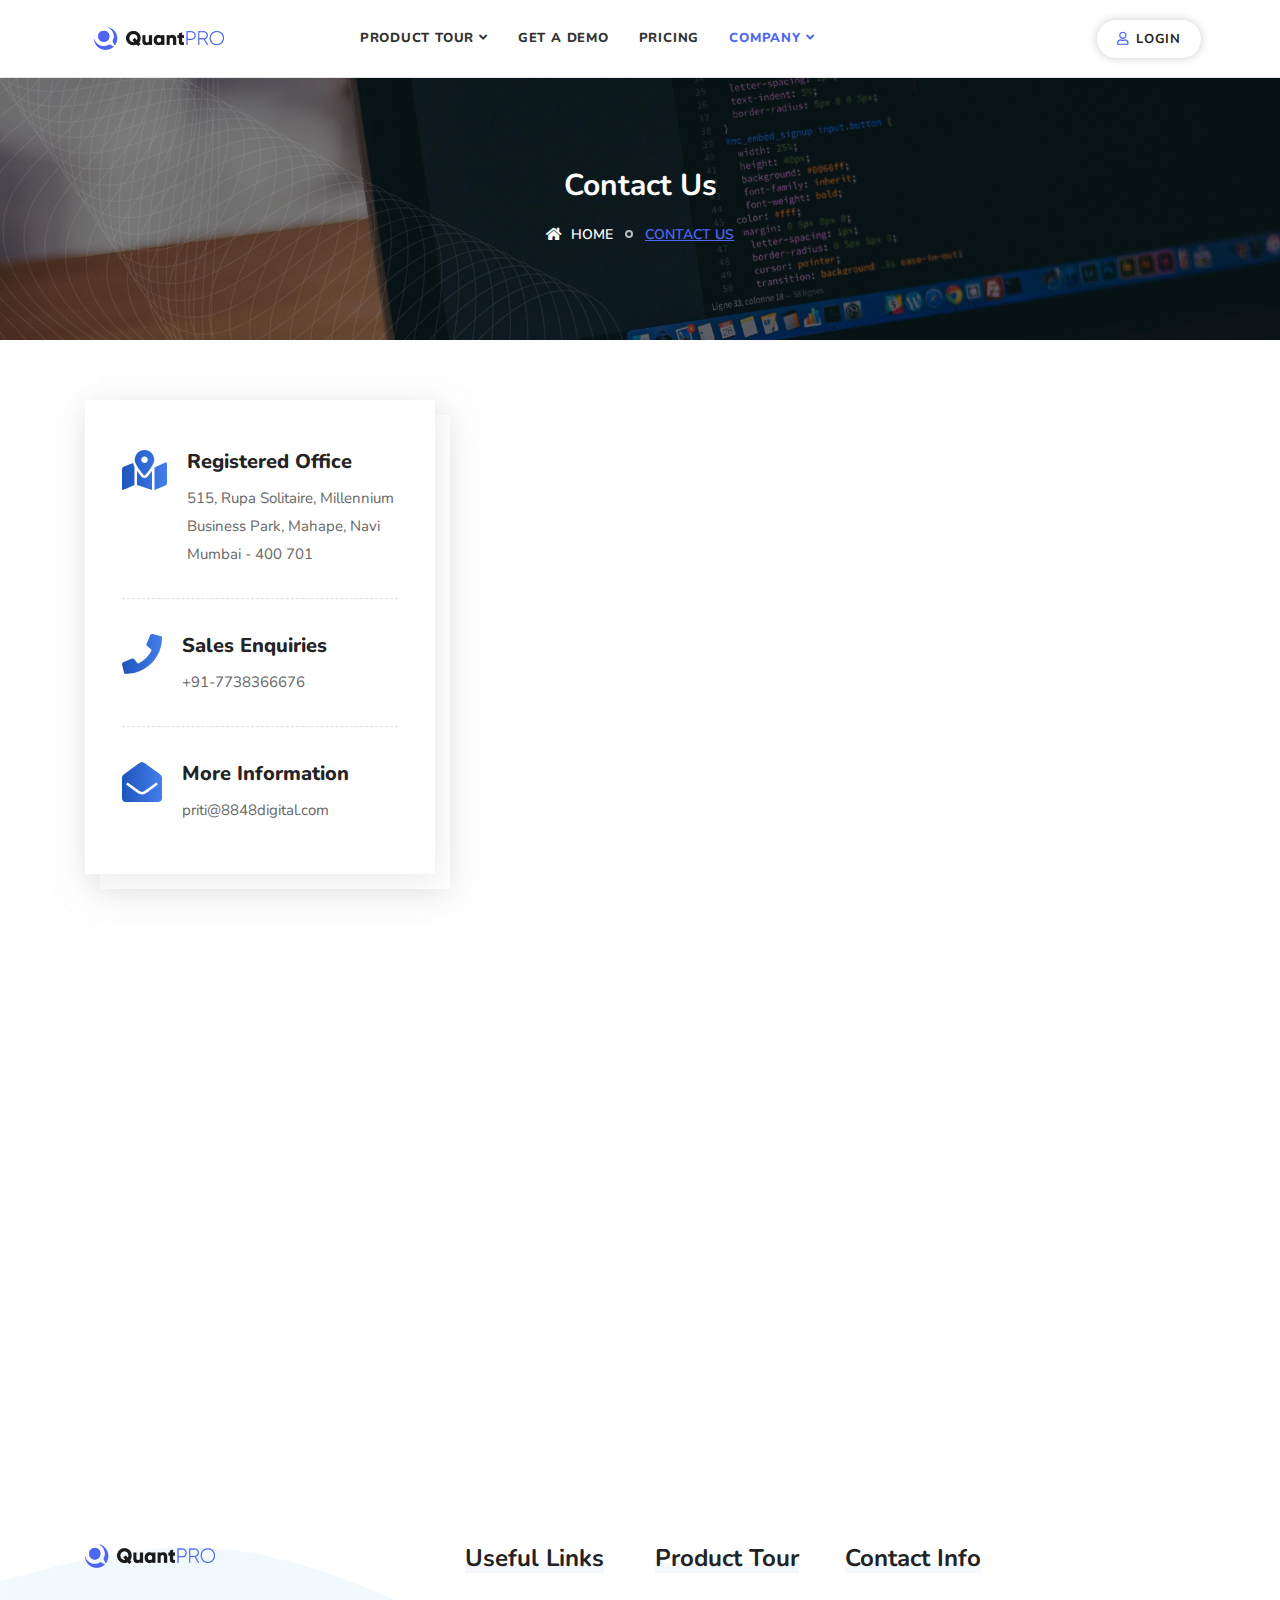
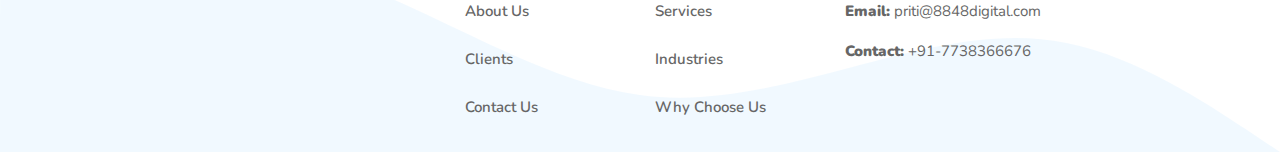
==== contact-us.html @ d54621dd "first commit" ====
<!DOCTYPE html>
<html lang="en">
<head>
    <meta charset="utf-8">
    <meta http-equiv="X-UA-Compatible" content="IE=edge">
    <meta name="viewport" content="width=device-width, initial-scale=1">
    <title>Quantpro</title>
    <link rel="shortcut icon" href="assets/img/favicon.png" type="image/x-icon">
    <link href="assets/css/bootstrap.min.css" rel="stylesheet" />
    <link href="assets/css/font-awesome.min.css" rel="stylesheet" />
    <link href="assets/css/owl.carousel.min.css" rel="stylesheet" />
    <link href="assets/css/bootsnav.css" rel="stylesheet" />
    <link href="assets/css/style.css" rel="stylesheet">
    <link href="assets/css/responsive.css" rel="stylesheet" />
</head>
<body>
    <!-- End Header -->
    <header id="home">
        <nav class="navbar navbar-default transparent navbar-fixed navbar-transparent white bootsnav">
            <div class="container-full">
                <div class="attr-nav button">
                    <ul>
                        <li><a href="login.html"><i class="fas fa-user"></i> login</a></li>
                    </ul>
                </div>
                <div class="navbar-header">
                    <button type="button" class="navbar-toggle" data-toggle="collapse" data-target="#navbar-menu">
                        <i class="fa fa-bars"></i>
                    </button>
                    <a class="navbar-brand" href="index.html">
                        <img src="assets/img/logo.png" class="logo" alt="Logo">
                    </a>
                </div>
                <div class="collapse navbar-collapse" id="navbar-menu">
                    <ul class="nav navbar-nav navbar-right" data-in="fadeInDown" data-out="fadeOutUp">
                        <li class="dropdown">
                            <a href="#" class="dropdown-toggle" data-toggle="dropdown">Product Tour</a>
                            <ul class="dropdown-menu">
                                <li>
                                    <a class="smooth-menu" href="services.html">Services</a>
                                </li>
                                <li>
                                    <a class="smooth-menu" href="industries.html">Industries</a>
                                </li>
                                
                                <li>
                                    <a class="smooth-menu" href="why-choose-us.html">Why Choose Us</a>
                                </li>
                            </ul>
                        </li>
                        <li>
                            <a class="smooth-menu" href="get-a-demo.html">Get A Demo</a>
                        </li>
                         <!-- <li>
                        <a class="smooth-menu" href="javascript:void(0);">Free Trial</a>
                    </li> -->
                    <li>
                        <a class="smooth-menu" href="contact-us.html">Pricing</a>
                    </li>
                        <li class="dropdown">
                            <a href="#" class="dropdown-toggle active" data-toggle="dropdown">Company</a>
                            <ul class="dropdown-menu">
                                <li><a href="about-us.html">About Us</a></li>
                                <li><a href="clients.html">Clients</a></li>
                                <li><a href="contact-us.html">Contact Us</a></li>
                            </ul>
                        </li>
                    </ul>
                </div>
            </div>
        </nav>
    </header>
    <!-- End Header -->


    <div class="breadcrumb-area gradient-bg text-light text-center">
        <div class="fixed-bg" style="background-image: url(assets/img/shape/1.png);"></div>
        <div class="container">
            <div class="row">
                <div class="col-lg-8 offset-lg-2">
                    <h1>Contact Us</h1>
                    <ul class="breadcrumb">
                        <li><a href="index.html"><i class="fas fa-home"></i> Home</a></li>
                        <li class="active">Contact Us</li>
                    </ul>
                </div>
            </div>
        </div>
    </div>



    <div class="contact-area default-padding">
        <div class="container">
            <div class="contact-items">
                <div class="row">
                    <div class="col-lg-4 left-item">
                        <div class="info-items">
                            <!-- Single Item -->
                            <div class="item">
                                <div class="icon">
                                    <i class="fas fa-map-marked-alt"></i>
                                </div>
                                <div class="info">
                                    <h5>Registered Office</h5>
                                    <p>
                                        515, Rupa Solitaire, Millennium Business Park, Mahape, Navi Mumbai - 400 701
                                    </p>
                                </div>
                            </div>
                            <!-- End Single Item -->
                            <!-- Single Item -->
                            <div class="item">
                                <div class="icon">
                                    <i class="fas fa-phone"></i>
                                </div>
                                <div class="info">
                                    <h5>Sales enquiries</h5>
                                    <p>
                                        +91-7738366676
                                    </p>
                                </div>
                            </div>
                            <!-- End Single Item -->
                            <!-- Single Item -->
                            <div class="item">
                                <div class="icon">
                                    <i class="fas fa-envelope-open"></i>
                                </div>
                                <div class="info">
                                    <h5>More information</h5>
                                    <p>
                                        priti@8848digital.com
                                    </p>
                                </div>
                            </div>
                         
                        </div>
                    </div>
                    <div class="col-lg-8 right-item">
                        <!-- <h2>We’d love to hear from you anytime</h2>
                        <form action="#" method="POST" class="contact-form">
                            <div class="row">
                                <div class="col-lg-12">
                                    <div class="form-group">
                                        <input class="form-control" id="name" name="name" placeholder="Name" type="text">
                                        <span class="alert-error"></span>
                                    </div>
                                </div>
                            </div>
                            <div class="row">
                                <div class="col-lg-6">
                                    <div class="form-group">
                                        <input class="form-control" id="email" name="email" placeholder="Email*" type="email">
                                        <span class="alert-error"></span>
                                    </div>
                                </div>
                                <div class="col-lg-6">
                                    <div class="form-group">
                                        <input class="form-control" id="phone" name="phone" placeholder="Phone" type="text">
                                        <span class="alert-error"></span>
                                    </div>
                                </div>
                            </div>
                            <div class="row">
                                <div class="col-lg-12">
                                    <div class="form-group comments">
                                        <textarea class="form-control" id="comments" name="comments" placeholder="Tell Us About Project *"></textarea>
                                    </div>
                                </div>
                            </div>
                            <div class="row">
                                <div class="col-lg-12">
                                    <button type="submit" name="submit" id="submit">
                                        Send Message <i class="fa fa-paper-plane"></i>
                                    </button>
                                </div>
                            </div>
                            <div class="col-lg-12 alert-notification">
                                <div id="message" class="alert-msg"></div>
                            </div>
                        </form> -->
                    </div>
                </div>
            </div>
        </div>
    </div>





    <div class="maps-area">
        <div class="google-maps">
            <iframe src="https://www.google.com/maps/embed?pb=!1m18!1m12!1m3!1d241317.11609915126!2d72.74109912256536!3d19.082197838951807!2m3!1f0!2f0!3f0!3m2!1i1024!2i768!4f13.1!3m3!1m2!1s0x3be7c6306644edc1%3A0x5da4ed8f8d648c69!2sMumbai%2C%20Maharashtra!5e0!3m2!1sen!2sin!4v1653111590859!5m2!1sen!2sin"  allowfullscreen="" loading="lazy" referrerpolicy="no-referrer-when-downgrade"></iframe>
          
        </div>
    </div>

    <footer>
        <div class="container">
            <div class="f-items default-padding" style="padding-bottom: 30px;">
                <div class="row">
                    <div class="equal-height col-lg-4 col-md-6 item">
                        <div class="f-item about">
                            <img src="assets/img/logo.png" alt="Logo">
                            <!-- <p>Lorem ipsum, dolor sit amet consectetur adipisicing elit. Quae consequuntur facere praesentium nihil provident.</p> -->
                        </div>
                    </div>
    
                    <div class="equal-height col-lg-2 col-md-6 item" >
                        <div class="f-item link">
                            <h4 class="widget-title">Useful Links</h4>
                            <ul class="address">
                                <li>
                                    <a href="about-us.html">About Us</a>
                                </li>
                                <li>
                                    <a href="clients.html">Clients</a>
                                </li>
                              
                                <li>
                                    <a href="contact-us.html">Contact Us</a>
                                </li>
                            </ul>
                        </div>
                    </div>
    
                    <div class="equal-height col-lg-2 col-md-6 item">
                        <div class="f-item link">
                            <h4 class="widget-title">Product Tour</h4>
                            <ul class="address">
                                <li>
                                    <a href="services.html">Services</a>
                                </li>
                                <li>
                                    <a href="industries.html">Industries</a>
                                </li>
                               
                                <li>
                                    <a href="why-choose-us.html">Why Choose Us</a>
                                </li>
                            </ul>
                        </div>
                    </div>
    
                    <div class="equal-height col-lg-4 col-md-6 item">
                        <div class="f-item contact">
                            <h4 class="widget-title">Contact Info</h4>
                            <div class="address">
                                <ul>
                                    <li>
                                        <strong>Email:</strong>  priti@8848digital.com
                                    </li>
                                    <li>
                                        <strong>Contact:</strong> +91-7738366676
                                    </li>
                                </ul>
                            </div>
                            <!-- <ul class="social">
                                <li class="youtube">
                                    <a href="https://www.youtube.com/channel/UCViRq-7wQyjgU2eGSoQwfiQ" target="_blank"><i class="fab fa-youtube"></i></a>
                                </li>
                                <li class="twitter">
                                    <a href="https://www.linkedin.com/company/cygone-tech" target="_blank"><i class="fab fa-linkedin"></i></a>
                                </li>
                            </ul> -->
                        </div>
                    </div>
                </div>
            </div>
            <!-- <div class="footer-bottom">
                <div class="row">
                    <div class="col-lg-12 text-center">
                        <p>© Copyright 2022. All Rights Reserved by <a href="#">Cygone Tech Private Limited</a></p>
                    </div>
                </div>
            </div> -->
        </div>
        <div class="footer-shape" style="background-image: url(assets/img/shape/1.svg);background-size: cover;"></div>
    </footer>

    <script src="assets/js/jquery-1.12.4.min.js"></script>
    <script src="assets/js/slick.js"></script>
    <script src="assets/js/bootstrap.min.js"></script>
    <script src="assets/js/jquery.easing.min.js"></script>
    <script src="assets/js/owl.carousel.min.js"></script>
    <script src="assets/js/wow.min.js"></script>
    <script src="assets/js/bootsnav.js"></script>
    <script src="assets/js/main.js"></script>
</body>
</html>
---- assets/css/bootsnav.css ----
/* Navbar Bootstrap */

@media (min-width:768px) {
  .nav-box .container, 
  .nav-box .container-lg, 
  .nav-box .container-md, 
  .nav-box .container-sm, 
  .nav-box .container-xl {
    max-width: 720px;
    width: 720px;
  }
}

@media (min-width:992px) {
  .nav-box .container, 
  .nav-box .container-lg, 
  .nav-box .container-md, 
  .nav-box .container-sm, 
  .nav-box .container-xl {
    max-width: 960px;
    width: 960px;
  }
}

@media (min-width:1200px) {
  .nav-box .container, 
  .nav-box .container-lg, 
  .nav-box .container-md, 
  .nav-box .container-sm, 
  .nav-box .container-xl {
    max-width: 1140px;
    width: 1140px;
  }
}

.navbar .container, 
.navbar .container-fluid, 
.navbar .container-lg, 
.navbar .container-md, 
.navbar .container-sm, 
.navbar .container-xl {
  display: block;
}

@media (min-width: 768px) {
  .navbar .navbar-right .dropdown-menu {
    right: 0;
    left: auto;
  }

  .navbar .navbar-right .dropdown-menu-left {
    right: auto;
    left: 0;
  }
}

.navbar {
  display: block;
  position: relative;
  min-height: 50px;
  margin-bottom: 20px;
  border: 1px solid transparent;
  padding: 0;
}

nav.navbar.bootsnav .navbar-brand {
  padding: 15px 15px;
}

.navbar-nav .dropdown-menu {
  position: absolute;
  top: 100%;
  left: 0;
  z-index: 1000;
  display: none;
  float: left;
  min-width: 160px;
  padding: 5px 0;
  margin-top: 0;
  font-size: 14px;
  text-align: left;
  list-style: none;
  background-color: #fff;
  -webkit-background-clip: padding-box;
  background-clip: padding-box;
  border: 1px solid #ccc;
  border: 1px solid rgba(0, 0, 0, .15);
  border-radius: 4px;
  -webkit-box-shadow: 0 6px 12px rgba(0, 0, 0, .175);
  box-shadow: 0 6px 12px rgba(0, 0, 0, .175);
}

.navbar .navbar-collapse.collapse {
  display: block !important;
  height: auto !important;
  padding-bottom: 0;
  overflow: visible !important;
  flex: inherit;
}

.dropdown-toggle::after {
  display: inline;
  margin: 0;
  border: none;
  vertical-align: inherit;
}

.nav {
  padding-left: 0;
  margin-bottom: 0;
  list-style: none;
  display: block;
}

.nav > li {
  position: relative;
  display: block;
}

.nav > li > a {
  position: relative;
  display: block;
  padding: 10px 15px;
}

.nav > li > a:hover,
.nav > li > a:focus {
  text-decoration: none;
  background-color: #eee;
}

.nav > li.disabled > a {
  color: #777;
}

.nav > li.disabled > a:hover,
.nav > li.disabled > a:focus {
  color: #777;
  text-decoration: none;
  cursor: not-allowed;
  background-color: transparent;
}

.nav .open > a,
.nav .open > a:hover,
.nav .open > a:focus {
  background-color: #eee;
  border-color: #337ab7;
}

.nav .nav-divider {
  height: 1px;
  margin: 9px 0;
  overflow: hidden;
  background-color: #e5e5e5;
}

.nav > li > a > img {
  max-width: none;
}

.nav-tabs .dropdown-menu {
  margin-top: -1px;
  border-top-left-radius: 0;
  border-top-right-radius: 0;
}

.navbar {
  position: relative;
  min-height: 50px;
  margin-bottom: 20px;
  border: 1px solid transparent;
}

@media (min-width: 768px) {
  .navbar {
    border-radius: 4px;
  }
}

@media (min-width: 768px) {
  .navbar-header {
    float: left;
  }
}

.navbar-brand {
  float: left;
  height: 50px;
  padding: 15px 15px;
  font-size: 18px;
  line-height: 20px;
}

.navbar-brand:hover,
.navbar-brand:focus {
  text-decoration: none;
}

.navbar-brand > img {
  display: block;
}

@media (min-width: 768px) {
  .navbar > .container .navbar-brand,
  .navbar > .container-fluid .navbar-brand {
    margin-left: -15px;
  }
}

.navbar-toggle {
  position: relative;
  float: right;
  padding: 9px 10px;
  margin-top: 8px;
  margin-right: 15px;
  margin-bottom: 8px;
  background-color: transparent;
  background-image: none;
  border: 1px solid transparent;
  border-radius: 4px;
}

.navbar-toggle:focus {
  outline: 0;
}

.navbar-toggle .icon-bar {
  display: block;
  width: 22px;
  height: 2px;
  border-radius: 1px;
}

.navbar-toggle .icon-bar + .icon-bar {
  margin-top: 4px;
}

@media (min-width: 768px) {
  .navbar-toggle {
    display: none;
  }
}

.navbar-nav {
  margin: 7.5px -15px;
}

.navbar-nav > li > a {
  padding-top: 10px;
  padding-bottom: 10px;
  line-height: 20px;
}

@media (max-width: 767px) {
  .navbar-nav .open .dropdown-menu {
    position: static;
    float: none;
    width: auto;
    margin-top: 0;
    background-color: transparent;
    border: 0;
    -webkit-box-shadow: none;
    box-shadow: none;
  }

  .navbar-nav .open .dropdown-menu > li > a,
  .navbar-nav .open .dropdown-menu .dropdown-header {
    padding: 5px 15px 5px 25px;
  }

  .navbar-nav .open .dropdown-menu > li > a {
    line-height: 20px;
  }

  .navbar-nav .open .dropdown-menu > li > a:hover,
  .navbar-nav .open .dropdown-menu > li > a:focus {
    background-image: none;
  }
}

@media (min-width: 768px) {
  .navbar-nav {
    float: left;
    margin: 0;
  }

  .navbar-nav > li {
    float: left;
  }

  .navbar-nav > li > a {
    padding-top: 15px;
    padding-bottom: 15px;
  }
}

@media (min-width: 768px) {
  .navbar-left {
    float: left !important;
  }

  .navbar-right {
    float: left !important;
    margin-left: 8%;
  }

  .navbar-right ~ .navbar-right {
    margin-right: 0;
  }
}

.dropup .dropdown-menu,
.navbar-fixed-bottom .dropdown .dropdown-menu {
  top: auto;
  bottom: 100%;
  margin-bottom: 2px;
}

.nav:before,
.nav:after,
.navbar:before,
.navbar:after,
.navbar-header:before,
.navbar-header:after,
.navbar-collapse:before,
.navbar-collapse:after {
  display: table;
  content: " ";
}

.nav:after,
.navbar:after,
.navbar-header:after,
.navbar-collapse:after {
  clear: both;
}

/* * Navbar Main Css * v1.0 */
nav.bootsnav .dropdown.megamenu-fw {
  position: static;
}

nav.bootsnav .container {
  position: relative;
}

nav.bootsnav .megamenu-fw .dropdown-menu {
  left: auto;
}

nav.bootsnav .megamenu-content {
  padding: 15px;
  width: 100% !important;
}

nav.bootsnav .megamenu-content .title {
  color: #333333;
  font-weight: 600;
  margin-top: 0;
  text-transform: uppercase;
  margin-bottom: 10px;
  font-size: 14px;
}

nav.bootsnav .dropdown.megamenu-fw .dropdown-menu {
  left: 0;
  right: 0;
}

.navbar .side .widget > a {
  border-radius: 30px;
}

.navbar .side .widget .contact li {
  display: flex;
  margin-bottom: 25px;
}

.navbar .side .widget .contact li:last-child {
  margin-bottom: 0;
}

.navbar .side .widget .contact li .icon {
  padding-right: 15px;
}

.navbar .side .widget .contact li .icon, 
.navbar .side .widget .contact li .info {
  display: table-cell;
  vertical-align: middle;
}

.navbar .side .widget .contact li .icon i {
  color: #4e66f2;
  font-size: 40px;
  display: inline-block;
  text-align: center;
  -webkit-border-radius: 50%;
  -moz-border-radius: 50%;
  border-radius: 50%;
}

.navbar .side .widget .contact li .info span {
  display: block;
  font-family: 'Nunito', sans-serif;
  font-weight: 900;
  line-height: 20px;
  text-transform: uppercase;
  font-size: 14px;
  width: 100%;
  margin-bottom: 5px;
  color: #232323;
}

.navbar-collapse {
  padding: 0;
}

nav.navbar .quote-btn a {
  color: #232323;
  display: inline-block;
  font-size: 12px;
  font-weight: 600;
  border: 2px solid #4e66f2;
  text-transform: uppercase;
  top: -2px;
  letter-spacing: 0.6px;
}

nav.navbar .quote-btn {
  margin-top: -4px;
}

/* Navbar Default */
nav.navbar .navbar-brand {
  height: auto !important;
}

nav.navbar.bootsnav.logo-less .navbar-brand {
  display: none;
}

nav.navbar.navbar-default.logo-less .navbar-collapse {
  margin-left: -15px;
}

nav.navbar.bootsnav.navbar-default.navbar-fixed.navbar-transparent.inc-topbar {
  margin-top: 63px;
  transition: all 0.35s ease-in-out 0s;
}

nav.navbar.bootsnav.navbar-default.navbar-fixed.inc-topbar {
  margin-top: 0;
}

.navbar-default.navbar.navbar-sidebar.bg-dark .social-share {
  padding: 0 30px;
}

nav.bootsnav.navbar-sidebar.bg-dark ul.nav li.dropdown ul.dropdown-menu li a, 
nav.bootsnav.navbar-sidebar.bg-dark ul.nav li.dropdown a, 
nav.bootsnav.navbar-sidebar.bg-dark ul.nav li.dropdown h6 {
  color: #cccccc;
}

.attr-nav ul.cart-list li.total a {
  background: #4e66f2 none repeat scroll 0 0;
  display: inline-block;
  font-weight: 600 !important;
  padding: 12px 15px;
  color: #ffffff !important;
}

.attr-nav ul.cart-list li.total a:hover {
  background: #4e66f2 none repeat scroll 0 0 !important;
  color: #ffffff !important;
}

nav.navbar.bootsnav {
  background-color: #fff;
  border-radius: 0;
  border: none;
  box-shadow: 0 8px 25px 0 rgba(0, 0, 0, 0.04);
  -moz-box-shadow: 0 8px 25px 0 rgba(0, 0, 0, 0.04);
  -webkit-box-shadow: 0 8px 25px 0 rgba(0, 0, 0, 0.04);
  -o-box-shadow: 0 8px 25px 0 rgba(0, 0, 0, 0.04);
  margin: 0;
}

nav.bg-dark.navbar.bootsnav {
  background-color: #1c1c1c;
  border: medium none !important;
  margin: 0;
}

nav.navbar.bootsnav ul.nav > li > a {
  color: #333333;
  background-color: transparent !important;
  text-transform: uppercase;
  font-weight: 800;
  font-size: 14px;
}

nav.navbar.bootsnav.bg-dark ul.nav > li > a {
  color: #ffffff;
}

nav.navbar.bootsnav ul.nav li.megamenu-fw > a:hover, 
nav.navbar.bootsnav ul.nav li.megamenu-fw > a:focus, 
nav.navbar.bootsnav ul.nav li.active > a:hover, 
nav.navbar.bootsnav ul.nav li.active > a:focus, 
nav.navbar.bootsnav ul.nav li.active > a {
  background-color: transparent;
}

nav.navbar.bootsnav .navbar-toggle {
  background-color: transparent !important;
  border: none;
  padding: 0;
  font-size: 18px;
  position: relative;
  top: 5px;
}

nav.navbar.bootsnav ul.nav .dropdown-menu .dropdown-menu {
  top: 0;
  left: 100%;
}

nav.navbar.bootsnav ul.nav ul.dropdown-menu > li > a {
  white-space: normal;
}

ul.menu-col {
  padding: 0;
  margin: 0;
  list-style: none;
}

ul.menu-col li a {
  color: #333333;
}

ul.menu-col li a:hover, ul.menu-col li a:focus {
  text-decoration: none;
}

#navbar-menu {
  -webkit-animation-duration: .3s;
  animation-duration: .3s;
}

nav.bootsnav.navbar-full {
  padding-bottom: 10px;
  padding-top: 10px;
}

nav.bootsnav.navbar-full .navbar-header {
  display: block;
  width: 100%;
}

nav.bootsnav.navbar-full .navbar-toggle {
  display: inline-block;
  margin-right: 0;
  position: relative;
  top: 20px;
  font-size: 24px;
  -webkit-transition: all 1s ease-in-out;
  -moz-transition: all 1s ease-in-out;
  -o-transition: all 1s ease-in-out;
  -ms-transition: all 1s ease-in-out;
  transition: all 1s ease-in-out;
}

nav.bootsnav.navbar-full .navbar-collapse {
  position: fixed;
  width: 100%;
  height: 100% !important;
  top: 0;
  left: 0;
  padding: 0;
  display: none !important;
  z-index: 9;
}

nav.bootsnav.navbar-full .navbar-collapse.in,
nav.bootsnav.navbar-full .navbar-collapse.show {
  display: block !important;
}

nav.bootsnav.navbar-full .navbar-collapse .nav-full {
  overflow: auto;
}

nav.bootsnav.navbar-full .navbar-collapse .wrap-full-menu {
  display: table-cell;
  vertical-align: middle;
  background-color: #fff;
  overflow: auto;
}

nav.bootsnav.navbar-full .navbar-collapse .nav-full::-webkit-scrollbar {
  width: 0;
}

nav.bootsnav.navbar-full .navbar-collapse .nav-full::-moz-scrollbar {
  width: 0;
}

nav.bootsnav.navbar-full .navbar-collapse .nav-full::-ms-scrollbar {
  width: 0;
}

nav.bootsnav.navbar-full .navbar-collapse .nav-full::-o-scrollbar {
  width: 0;
}

nav.bootsnav.navbar-full .navbar-collapse ul.nav {
  display: block;
  width: 100%;
  overflow: auto;
}

nav.bootsnav.navbar-full .navbar-collapse ul.nav a:hover, 
nav.bootsnav.navbar-full .navbar-collapse ul.nav a:focus, 
nav.bootsnav.navbar-full .navbar-collapse ul.nav a {
  background-color: transparent;
}

nav.bootsnav.navbar-full .navbar-collapse ul.nav > li {
  float: none;
  display: block;
  text-align: center;
}

nav.bootsnav.navbar-full .navbar-collapse ul.nav > li > a {
  display: table;
  margin: auto;
  text-transform: uppercase;
  font-weight: bold;
  letter-spacing: normal;
  font-size: 14px;
  padding: 15px 15px;
}

nav.navbar.bootsnav li.dropdown ul.dropdown-menu > li > a .badge {
  padding: 3px 10px;
  font-weight: 600;
  margin-left: 4px;
  background: #4e66f2;
  color: #ffffff;
  border-radius: 5px;
}

nav.bootsnav.navbar-full .navbar-collapse ul.nav > li > a:hover {
  letter-spacing: 7px;
}

nav.bootsnav.navbar-full .navbar-collapse ul.nav > li.close-full-menu > a:hover {
  letter-spacing: normal;
}

li.close-full-menu > a {
  padding-top: 0px !important;
  padding-bottom: 0px !important;
}

li.close-full-menu > a i {
  font-size: 32px;
}

li.close-full-menu {
  padding-top: 30px !important;
  padding-bottom: 30px !important;
}

.attr-nav {
  display: inline-block;
  float: right;
  margin-left: 13px;
}

nav.navbar.attr-border .attr-nav {
  margin-left: 30px;
  padding-left: 15px;
  min-height: 90px;
}

.bootsnav .side .widget.social li.facebook a {
  background: #3b5998 none repeat scroll 0 0;
}

.bootsnav .side .widget.social li.twitter a {
  background: #1da1f2 none repeat scroll 0 0;
}

.bootsnav .side .widget.social li.pinterest a {
  background: #bd081c none repeat scroll 0 0;
}

.bootsnav .side .widget.social li.g-plus a {
  background: #db4437 none repeat scroll 0 0;
}

.bootsnav .side .widget.social li.linkedin a {
  background: #0077b5 none repeat scroll 0 0;
}

.bootsnav .side .widget.social li.dribbble a {
  background: #ea4c89 none repeat scroll 0 0;
}

nav.navbar.attr-border.bootsnav.sticked .attr-nav {
  min-height: 80px;
}

.attr-nav > ul {
  padding: 0;
  margin: 0 0 -17px 0;
  list-style: none;
  display: inline-block;
}

nav.navbar.attr-border .attr-nav {
  margin-left: 15px;
  min-height: 90px;
  padding-left: 10px;
  position: relative;
  z-index: 1;
}

nav.navbar.attr-border .attr-nav::before {
  background: #e7e7e7 none repeat scroll 0 0;
  content: "";
  height: 30px;
  left: 0;
  margin-top: -15px;
  position: absolute;
  top: 50%;
  width: 1px;
}

.attr-nav > ul li.dropdown ul.dropdown-menu {
  margin-top: 0;
}

.attr-nav > ul > li {
  float: left;
  display: block;
}

.attr-nav > ul > li > a {
  color: #333333;
  display: block;
  padding: 32px 0 !important;
  position: relative;
}

.attr-nav > a {
  margin-top: 25px;
}

.attr-nav > ul > li > a span.badge {
  background-color: #4e66f2;
  color: #ffffff;
  height: 20px;
  line-height: 20px;
  margin-top: -5px;
  padding: 0;
  position: absolute;
  right: 0;
  text-align: center;
  top: 0;
  width: 20px;
}

.color-yellow .attr-nav > ul > li > a span.badge {
  background-color: #ff9800;
}

.attr-nav > ul > li.dropdown ul.dropdown-menu {
  -moz-border-radius: 0px;
  -webkit-border-radius: 0px;
  -o-border-radius: 0px;
  border-radius: 0px;
  -moz-box-shadow: 0px 0px 0px;
  -webkit-box-shadow: 0px 0px 0px;
  -o-box-shadow: 0px 0px 0px;
  box-shadow: 0px 0px 0px;
  border: solid 1px #e0e0e0;
}

ul.cart-list {
  padding: 0 !important;
  width: 250px !important;
}

ul.cart-list > li {
  position: relative;
  border-bottom: solid 1px #efefef;
  padding: 15px 15px 23px 15px !important;
}

ul.cart-list > li > a.photo {
  padding: 0 !important;
  margin-right: 15px;
  float: left;
  display: block;
  width: 50px;
  height: 50px;
  left: 15px;
  top: 15px;
}

ul.cart-list > li img {
  border: 1px solid #e7e7e7;
  height: 50px;
  padding: 3px;
  width: 50px;
}

ul.cart-list > li > h6 {
  margin: 0;
  font-size: 14px;
}

ul.cart-list > li > h6 > a.photo {
  padding: 0 !important;
  display: block;
}

ul.cart-list > li > p {
  margin-bottom: 0;
}

ul.cart-list > li.total {
  background-color: #f5f5f5;
  padding-bottom: 15px !important;
  font-family: 'Nunito', sans-serif;
}

ul.cart-list > li.total > .btn {
  display: inline-block;
  border: none !important;
  height: auto !important;
}

ul.cart-list > li .price {
  font-family: 'Nunito', sans-serif;
  font-weight: bold;
}

ul.cart-list > li .price:hover {
  box-shadow: inherit;
}

ul.cart-list > li.total > span {
  padding-top: 8px;
}

.navbar.bg-dark .top-search {
  background: #4e66f2 none repeat scroll 0 0;
}

.top-search form {
  overflow: hidden;
  position: relative;
}

.top-search form button {
  background: transparent none repeat scroll 0 0;
  border: medium none;
  box-shadow: inherit;
  color: #666666;
  height: 50px;
  position: absolute;
  right: 0;
  text-align: center;
  top: 0;
  width: 50px;
  z-index: 9;
}

.top-search {
  background-color: #ffffff;
  border: medium none;
  border-radius: 30px;
  box-shadow: 0 10px 40px -15px rgba(0, 0, 0, 0.5);
  display: none;
  height: 50px;
  position: absolute;
  right: 10px;
  top: 90px;
  z-index: 99;
  border: 1px solid #e7e7e7;
}

nav.bootsnav.navbar-default.small-pad .top-search {
  top: 90px;
}

nav.bootsnav.navbar-default.small-pad.logo-less .top-search {
  top: 75px;
}

.top-search input.form-control {
  background-color: transparent;
  border: medium none !important;
  box-shadow: inherit;
  color: #1c1c1c;
  min-width: 300px;
  padding: 0 20px;
}

.top-search .input-group-addon {
  background-color: transparent;
  border: medium none;
  color: #666666;
  padding-left: 0;
  padding-right: 0;
  position: absolute;
  right: 20px;
  top: 10px;
  z-index: 9;
}

.top-search .input-group-addon.close-search {
  cursor: pointer;
}

body {
  -webkit-transition: all 0.3s ease-in-out;
  -moz-transition: all 0.3s ease-in-out;
  -o-transition: all 0.3s ease-in-out;
  -ms-transition: all 0.3s ease-in-out;
  transition: all 0.3s ease-in-out;
}

.side {
  position: fixed;
  overflow-y: auto;
  top: 0;
  right: -400px;
  width: 400px;
  padding: 50px;
  height: 100%;
  display: block;
  background-color: #ffffff;
  -webkit-transition: all 0.3s ease-in-out;
  -moz-transition: all 0.3s ease-in-out;
  -o-transition: all 0.3s ease-in-out;
  -ms-transition: all 0.3s ease-in-out;
  transition: all 0.3s ease-in-out;
  z-index: 9;
  box-shadow: 0 15px 40px -5px rgba(0, 0, 0, 0.1);
}

.side.on {
  right: -16px;
}

.body-overlay {
  background: rgba(0, 0, 0, 0.65) none repeat scroll 0 0;
  bottom: 0;
  height: 0;
  left: 0;
  opacity: 0;
  position: fixed;
  right: 0;
  transition: opacity 0.4s ease 0.8s, height 0s ease 1.2s;
  z-index: 490;
}

body.on-side .body-overlay {
  height: 100%;
  transition: height 0s ease 0s, opacity 0.4s ease 0s;
}

body.on-side .body-overlay {
  opacity: 1;
  top: 0;
}

.side .close-side {
  border-radius: 50%;
  color: #f44336;
  float: right;
  font-size: 20px;
  font-weight: 400;
  height: 40px;
  line-height: 38px;
  position: relative;
  text-align: center;
  top: -30px;
  width: 40px;
  z-index: 2;
}

.color-yellow .side .close-side {
  color: #ff9800;
}

.side.barber .close-side {
  border-color: #bc9355;
  color: #bc9355;
}

.navbar .side .widget.social li {
  display: inline-block;
}

.navbar .side .widget li a {
  color: #232323;
}

.navbar .side .widget li a:hover {
  color: #4e66f2;
}

nav.navbar.bootsnav ul.nav > li.dropdown > a.dropdown-toggle:hover::after {
  content: "\f106";
}

nav.navbar.bootsnav ul.nav > li.dropdown > a.dropdown-toggle::after {
  content: "\f107";
  font-family: "Font Awesome 5 Free";
  margin-left: 5px;
  margin-top: 2px;
  border: none;
  font-weight: 900;
  transition: all 0.35s ease-in-out;
}

.navbar .side .widget.social li a {
  color: #ffffff;
  display: inline-block;
  font-weight: 600;
  height: 40px;
  line-height: 42px;
  margin-right: 5px;
  margin-top: 5px;
  padding: 0;
  text-align: center;
  width: 40px;
  border-radius: 5px;
  font-size: 13px;
}

.navbar .side .widget.social li a:hover {
  background: #4e66f2 none repeat scroll 0 0;
  color: #ffffff;
}

.navbar.color-yellow .side .widget.social li a:hover {
  background: #ff9800 none repeat scroll 0 0;
}

.navbar .side .widget li {
  display: block;
  font-family: 'Nunito', sans-serif;
  font-size: 15px;
  margin-bottom: 15px;
}

.navbar .side .widget.opening-hours li {
  border-bottom: 1px solid #e7e7e7;
  font-size: 14px;
  font-weight: 600;
  margin-bottom: 10px;
  padding-bottom: 10px;
  text-transform: uppercase;
}

.navbar .side .widget.opening-hours li:last-child {
  border: medium none;
  margin: 0;
  padding: 0;
}

.navbar .side .widget li span {
  float: right;
}

.navbar .side.barber .widget li i {
  background: #bc9355 none repeat scroll 0 0;
}

.bootsnav .side .widget.search input {
  border: 1px solid #e7e7e7;
  box-shadow: inherit;
  width: 100%;
}

.navbar .side .widget li:last-child {
  margin: 0;
}

.navbar .side .widget h4 {
  display: block;
  font-weight: 800;
  margin-bottom: 25px;
  padding-bottom: 15px;
  position: relative;
  text-transform: capitalize;
  z-index: 1;
  border-bottom: 1px dashed #dddddd;
}

.navbar .widget .address {
  padding-top: 5px;
}

.navbar .side .address li {
  display: block;
}

.navbar .side .address li .icon, 
.navbar .side .address li .info {
  display: table-cell;
  vertical-align: middle;
}

.navbar .side .address li .icon i {
  background: #f4f4f4 none repeat scroll 0 0;
  border: 1px solid #e7e7e7;
  border-radius: 5px;
  color: #4e66f2;
  font-size: 20px;
  height: 50px;
  line-height: 48px;
  text-align: center;
  width: 50px;
}

.navbar .side .address li .info span {
  color: #232323;
  display: block;
  float: none;
  font-weight: 600;
  text-transform: uppercase;
}

.navbar .side .address li .info {
  padding-left: 15px;
}

.navbar .side .widget .profile-thumb img {
  border: 2px solid #e7e7e7;
  height: 150px;
  margin-top: 10px;
  padding: 3px;
  width: 150px;
}

.side .widget {
  position: relative;
  z-index: 1;
  margin-bottom: 50px;
}

.side .widget:last-child {
  margin-bottom: 0;
}

.side img {
  margin-bottom: 20px;
}

.side .widget .title {
  margin-bottom: 15px;
}

.side .widget ul.link {
  padding: 0;
  margin: 0;
  list-style: none;
}

.side .widget ul.link li a {
  color: #4e66f2;
  display: block;
  font-weight: bold;
  letter-spacing: 1px;
  padding: 5px 0;
  text-transform: uppercase;
}

.color-yellow .side .widget ul.link li a {
  color: #ff9800;
}

.side .widget ul.link li a:focus, 
.side .widget ul.link li a:hover {
  color: #fff;
  text-decoration: none;
}

nav.navbar.bootsnav .share {
  padding: 0 30px;
  margin-bottom: 30px;
}

nav.navbar.bootsnav .share ul {
  display: inline-block;
  padding: 0;
  margin: 0 0 -7px 0;
  list-style: none;
}

nav.navbar.bootsnav .share ul > li {
  float: left;
  display: block;
  margin-right: 5px;
}

nav.navbar.bootsnav .share ul > li > a {
  border-radius: 3px;
  display: inline-block;
  margin-right: 20px;
  text-align: center;
  vertical-align: middle;
}

nav.navbar.bootsnav .share.dark ul > li > a {
  background-color: #4e66f2;
  color: #ffffff;
}

nav.navbar.bootsnav.color-yellow .share.dark ul > li > a {
  background-color: #ff9800;
}

nav.navbar.bootsnav .share ul > li > a:hover {
  color: #4e66f2;
}

nav.navbar.bootsnav.color-yellow .share ul > li > a:hover {
  color: #ff9800;
}

nav.navbar.bootsnav.navbar-fixed {
  display: block;
  position: fixed;
  width: 100%;
  z-index: 100;
  box-shadow: 0 8px 25px 0 rgba(0, 0, 0, 0.04);
  -moz-box-shadow: 0 8px 25px 0 rgba(0, 0, 0, 0.04);
  -webkit-box-shadow: 0 8px 25px 0 rgba(0, 0, 0, 0.04);
  -o-box-shadow: 0 8px 25px 0 rgba(0, 0, 0, 0.04);
  top: 0;
}

nav.navbar.bootsnav.navbar-fixed.nav-box.no-background {
  background: #ffffff none repeat scroll 0 0;
  top: 50px;
  width: auto;
  left: auto;
}

nav.navbar.bootsnav.navbar-fixed.nav-box.no-background ul.nav > li > a, 
nav.navbar.bootsnav.navbar-fixed.nav-box.no-background .attr-nav > ul > li > a {
  color: #333333;
}

nav.navbar.bootsnav.navbar-fixed.nav-box {
  left: 0;
  top: 0;
  width: 100%;
}

nav.navbar.bootsnav.navbar-fixed.no-background {
  display: block;
  position: absolute;
  width: 100%;
  z-index: 100;
  box-shadow: 0 0 0;
  -moz-box-shadow: 0 0 0;
  -webkit-box-shadow: 0 0 0;
  -o-box-shadow: 0 0 0;
}

nav.navbar.bootsnav {
  z-index: 100;
}

.wrap-sticky {
  position: relative;
  -webkit-transition: all 0.3s ease-in-out;
  -moz-transition: all 0.3s ease-in-out;
  -o-transition: all 0.3s ease-in-out;
  -ms-transition: all 0.3s ease-in-out;
  transition: all 0.3s ease-in-out;
}

.wrap-sticky nav.navbar.bootsnav {
  position: absolute;
  width: 100%;
  left: 0;
  top: 0;
  margin: 0;
}

.wrap-sticky nav.navbar.bootsnav.sticked {
  position: fixed;
  -webkit-transition: all 0.2s ease-in-out;
  -moz-transition: all 0.2s ease-in-out;
  -o-transition: all 0.2s ease-in-out;
  -ms-transition: all 0.2s ease-in-out;
  transition: all 0.2s ease-in-out;
  top: 0;
}

@media (min-width: 1024px) and (max-width: 1400px) {
  body.wrap-nav-sidebar .wrapper .container {
    width: 100%;
    padding-left: 30px;
    padding-right: 30px;
  }
}

@media (min-width: 1024px) and (max-width: 1200px) {
  nav.navbar.bootsnav ul.nav > li > a {
    padding: 35px 12px !important;
  }

  nav.navbar.bootsnav.sticked ul.nav > li > a {
    padding: 30px 12px !important;
  }
}

@media (min-width: 1024px) {


/* Custom */
  nav.navbar.navbar-default.bootsnav.navbar-fixed-light.no-background {
    background: #ffffff;
    box-shadow: 0 8px 25px 0 rgba(0, 0, 0, 0.04);
  }

  nav.navbar.navbar-default.bootsnav.navbar-fixed-light::after {
    position: absolute;
    left: 0;
    top: 0;
    content: "";
    height: 100%;
    width: 15%;
    background: #4e66f2;
    z-index: -1;
  }

  nav.navbar.navbar-default.bootsnav.navbar-fixed-light .logo-responsive {
    display: none;
  }

  nav.navbar.navbar-default.bootsnav.navbar-fixed-light a.navbar-brand {
    position: relative;
    z-index: 1;
    padding-left: 0;
    padding-right: 30px;
  }

  nav.navbar.navbar-default.bootsnav.navbar-fixed-light a.navbar-brand::before {
    position: absolute;
    right: 0;
    top: 0;
    content: "";
    height: 93px;
    width: 500%;
    background: #4e66f2;
    z-index: -1;
  }

  nav.navbar.bootsnav ul.nav .dropdown-menu .dropdown-menu {
    margin-top: -2px;
  }

  nav.navbar.bootsnav ul.nav.navbar-right .dropdown-left .dropdown-menu .dropdown-menu {
    left: -200px;
  }

  nav.navbar.bootsnav ul.nav.navbar-right .dropdown-menu {
    right: auto;
  }

  nav.navbar.bootsnav ul.nav.navbar-right .dropdown-left .dropdown-menu {
    right: 0;
    left: auto;
  }

  nav.navbar.bootsnav ul.nav > li > a {
    font-size: 13px;
    letter-spacing: 0.06em;
    padding: 28px 15px;
    text-transform: uppercase;
  }

  nav.navbar.bootsnav ul.nav > li > a.active {
    color: #4e66f2;
  }

  nav.navbar.bootsnav.active-bg ul.nav > li > a.active {
    background: #4e66f2 !important;
  }

  nav.navbar.bootsnav.active-border ul.nav > li > a.active {
    position: relative;
    z-index: 1;
  }

  nav.navbar.bootsnav.active-border ul.nav > li > a.active::before {
    top: -2px;
    position: absolute;
    left: 10%;
    content: "";
    height: 0px;
    width: 80%;
    border-bottom: 3px solid #4e66f2;
  }

  nav.navbar.bootsnav.small-pad ul.nav > li > a {
    padding: 35px 15px !important;
  }

  nav.navbar.bootsnav.small-pad.logo-less ul.nav > li > a {
    padding: 30px 15px !important;
  }

  nav.bootsnav.small-pad .attr-nav > ul > li {
    padding: 25px 0;
  }

  nav.bootsnav.small-pad.logo-less .attr-nav > ul > li {
    padding: 20px 0;
  }

  nav.navbar.small-pad .attr-nav {
    min-height: inherit;
  }

  nav.navbar.bootsnav .navbar-brand {
    padding: 15px 15px;
  }

  nav.navbar.bootsnav ul.nav > li.active > a {
    color: #4e66f2;
  }

  nav.navbar.bootsnav.color-yellow ul.nav > li.active > a {
    color: #ff9800;
  }

  nav.navbar.bootsnav.barber ul.nav > li.active > a {
    color: #bc9355;
  }

  nav.navbar.bootsnav.active-full ul.nav > li > a.active,
    nav.navbar.bootsnav.active-full ul.nav > li > a:hover {
    background: #4e66f2 none repeat scroll 0 0 !important;
    color: #ffffff;
  }

  nav.navbar.bootsnav.active-full.color-yellow ul.nav > li > a.active,
  nav.navbar.bootsnav.active-full.color-yellow ul.nav > li > a:hover {
    background: #ff9800 none repeat scroll 0 0 !important;
  }

  nav.navbar.bootsnav.active-full ul.nav > li.active > a:hover {
    color: #ffffff;
  }

  nav.navbar.bootsnav ul.nav > li > a:hover {
    color: #4e66f2;
  }

  nav.navbar.bootsnav.color-yellow ul.nav > li > a:hover {
    color: #ff9800;
  }

  nav.navbar.bootsnav.barber ul.nav > li > a:hover {
    color: #bc9355;
  }

  nav.op-nav.bootsnav ul.nav.navbar-nav li a {
    text-transform: uppercase;
  }

  .social-links.sl-default a {
    border: 1px solid #ffffff;
    color: #ffffff;
    display: inline-block;
    float: left;
    height: 30px;
    line-height: 30px;
    margin-bottom: 5px;
    margin-right: 5px;
    text-align: center;
    width: 30px;
  }

  nav.navbar.bootsnav li.dropdown ul.dropdown-menu {
    background: #fff none repeat scroll 0 0;
    border: 1px solid transparent;
    border-radius: 2px;
    box-shadow: 0 5px 50px 0 rgba(0, 0, 0, 0.15);
    padding: 0;
    width: 250px;
  }

  nav.navbar.bootsnav li.dropdown ul.dropdown-menu.cart-list {
    left: auto;
    min-width: 300px;
    right: 0;
    border: none !important;
    margin-top: -5px;
    box-shadow: 0 5px 50px 0 rgba(0, 0, 0, 0.15);
  }

  nav.navbar.bootsnav.navbar-sticky.sticked li.dropdown ul.dropdown-menu.cart-list {
    margin-top: -8px;
  }

  nav.navbar.bootsnav li.dropdown ul.dropdown-menu > li a:hover, 
  nav.navbar.bootsnav li.dropdown ul.dropdown-menu > li a:hover {
    background-color: transparent;
  }

  nav.navbar.bootsnav li.dropdown ul.dropdown-menu > li > a {
    padding: 12px 15px;
    border-bottom: solid 1px #f5f5f5;
    color: #333333;
    font-weight: 600;
    font-size: 12px;
    text-transform: uppercase;
  }

  nav.navbar.bootsnav li.dropdown ul.dropdown-menu > li:last-child > a {
    border-bottom: none;
  }

  nav.navbar.bootsnav ul.navbar-right li.dropdown ul.dropdown-menu li a {
    color: #333333;
    display: block;
    font-size: 14px;
    margin-bottom: 0;
    padding: 10px 15px;
    text-align: left;
    text-transform: capitalize;
    width: 100%;
  }

  nav.navbar.bootsnav ul.navbar-right li.dropdown ul.dropdown-menu li a:hover {
    color: #4e66f2;
  }

  nav.navbar.bootsnav.color-yellow ul.navbar-right li.dropdown ul.dropdown-menu li a:hover {
    color: #ff9800;
  }

  nav.navbar.bootsnav ul.navbar-left li.dropdown ul.dropdown-menu li a:hover {
    color: #4e66f2;
  }

  nav.navbar.bootsnav.color-yellow ul.navbar-left li.dropdown ul.dropdown-menu li a:hover {
    color: #ff9800;
  }

  nav.navbar.bootsnav ul.navbar-right li.dropdown.dropdown-left ul.dropdown-menu li a {
    text-align: right;
  }

  nav.navbar.bootsnav li.dropdown ul.dropdown-menu li.dropdown > a.dropdown-toggle:before {
    font-family: 'Font Awesome 5 Free';
    font-weight: 900;
    float: right;
    content: "\f105";
    margin-top: 0;
  }

  nav.navbar.bootsnav ul.navbar-right li.dropdown ul.dropdown-menu li.dropdown > a.dropdown-toggle:before {
    font-family: 'Font Awesome 5 Free';
    font-weight: 900;
    float: right;
    content: "\f105";
    margin-top: 0;
  }

  nav.navbar.bootsnav ul.navbar-right li.dropdown.dropdown-left ul.dropdown-menu li.dropdown > a.dropdown-toggle:before {
    font-family: 'Font Awesome 5 Free';
    font-weight: 900;
    float: left;
    content: "\f104";
    margin-top: 0;
  }

  nav.navbar.bootsnav li.dropdown ul.dropdown-menu ul.dropdown-menu {
    top: -1px;
  }

  nav.navbar.bootsnav ul.dropdown-menu.megamenu-content {
    padding: 0 15px !important;
  }

  nav.navbar.bootsnav ul.dropdown-menu.megamenu-content > li {
    padding: 25px 0 20px;
  }

  nav.navbar.bootsnav ul.dropdown-menu.megamenu-content.tabbed {
    padding: 0;
  }

  nav.navbar.bootsnav ul.dropdown-menu.megamenu-content.tabbed > li {
    padding: 0;
  }

  nav.navbar.bootsnav ul.dropdown-menu.megamenu-content .col-menu {
    padding: 0 30px;
    margin: 0 -0.5px;
    border-left: solid 1px #f0f0f0;
    border-right: solid 1px #f0f0f0;
  }

  nav.navbar.bootsnav ul.dropdown-menu.megamenu-content .col-menu:first-child {
    border-left: none;
  }

  nav.navbar.bootsnav ul.dropdown-menu.megamenu-content .col-menu:last-child {
    border-right: none;
  }

  nav.navbar.bootsnav ul.dropdown-menu.megamenu-content .content {
    display: none;
  }

  nav.navbar.bootsnav ul.dropdown-menu.megamenu-content .content ul.menu-col li a {
    border-bottom: medium none;
    color: #333333;
    display: block;
    font-size: 14px;
    font-weight: 600;
    margin-bottom: 0;
    padding: 8px 0;
    text-align: left;
    text-transform: capitalize;
    width: 100%;
  }

  nav.navbar.bootsnav ul.dropdown-menu.megamenu-content .content ul.menu-col li a:hover {
    padding-left: 10px;
  }

  nav.navbar.bootsnav ul.dropdown-menu.megamenu-content .content ul.menu-col li a:hover {
    color: #4e66f2;
  }

  nav.navbar.bootsnav.color-yellow ul.dropdown-menu.megamenu-content .content ul.menu-col li a:hover {
    color: #ff9800;
  }

  nav.navbar.bootsnav.on ul.dropdown-menu.megamenu-content .content {
    display: block !important;
    height: auto !important;
  }

  nav.navbar.bootsnav.no-background {
    background-color: transparent;
    border: none;
  }

  nav.navbar.bootsnav.navbar-transparent .attr-nav {
    padding-left: 15px;
    margin-left: 30px;
  }

  nav.navbar.bootsnav.navbar-transparent.white {
    background-color: rgba(255, 255, 255, 0.3);
    border-bottom: solid 1px #bbb;
  }

  nav.navbar.navbar-inverse.bootsnav.navbar-transparent.dark, 
  nav.navbar.bootsnav.navbar-transparent.dark {
    background-color: rgba(0, 0, 0, 0.3);
    border-bottom: solid 1px #555;
  }

  nav.navbar.bootsnav.navbar-transparent.white .attr-nav {
    border-left: solid 1px #bbb;
  }

  nav.navbar.navbar-inverse.bootsnav.navbar-transparent.dark .attr-nav, 
  nav.navbar.bootsnav.navbar-transparent.dark .attr-nav {
    border-left: solid 1px #555;
  }

  nav.navbar.bootsnav.no-background.white .attr-nav > ul > li > a, 
  nav.navbar.bootsnav.navbar-transparent.white .attr-nav > ul > li > a, 
  nav.navbar.bootsnav.navbar-transparent.white ul.nav > li > a, 
  nav.navbar.bootsnav.no-background.white ul.nav > li > a {
    color: #fff;
  }

  nav.navbar.bootsnav.navbar-transparent.dark .attr-nav > ul > li > a, 
  nav.navbar.bootsnav.navbar-transparent.dark ul.nav > li > a {
    color: #eee;
  }

  nav.navbar.bootsnav.navbar-fixed.navbar-transparent .logo-scrolled, 
  nav.navbar.bootsnav.navbar-fixed.no-background .logo-scrolled {
    display: none;
  }

  nav.navbar.bootsnav.navbar-fixed.navbar-transparent .logo-display, 
  nav.navbar.bootsnav.navbar-fixed.no-background .logo-display {
    display: block;
  }

  nav.navbar.bootsnav.navbar-fixed .logo-display {
    display: none;
  }

  nav.navbar.bootsnav.navbar-fixed .logo-scrolled {
    display: block;
  }

  .attr-nav > ul > li.dropdown ul.dropdown-menu {
    margin-top: 0;
    margin-left: 55px;
    width: 250px;
    left: -250px;
  }

  nav.navbar.bootsnav.menu-center .container {
    position: relative;
  }

  nav.navbar .container-full {
    width: 90%;
    margin: auto;
    position: relative;
  }

  nav.navbar.bootsnav.menu-center ul.nav.navbar-center {
    float: none;
    margin: 0 auto;
    display: table;
    table-layout: fixed;
  }

  nav.navbar.bootsnav.menu-center .navbar-header, 
  nav.navbar.bootsnav.menu-center .attr-nav {
    position: absolute;
  }

  nav.navbar.bootsnav.menu-center .attr-nav {
    right: 15px;
  }

  nav.bootsnav.navbar-brand-top .navbar-header {
    display: block;
    width: 100%;
    text-align: center;
  }

  nav.bootsnav.navbar-brand-top ul.nav > li.dropdown > ul.dropdown-menu {
    margin-top: 0px;
  }

  nav.bootsnav.navbar-brand-top ul.nav > li.dropdown.megamenu-fw > ul.dropdown-menu {
    margin-top: 0;
  }

  nav.bootsnav.navbar-brand-top .navbar-header .navbar-brand {
    display: inline-block;
    float: none;
    margin: 0;
  }

  nav.bootsnav.navbar-brand-top .navbar-collapse {
    text-align: center;
  }

  nav.bootsnav.navbar-brand-top ul.nav {
    display: inline-block;
    float: none;
    margin: 0 0 -5px 0;
  }

  nav.bootsnav.brand-center .navbar-header {
    display: block;
    width: 100%;
    position: absolute;
    text-align: center;
    top: 0;
    left: 0;
  }

  nav.bootsnav.brand-center .navbar-brand {
    display: inline-block;
    float: none;
  }

  nav.bootsnav.brand-center.center-side .navbar-brand {
    display: inline-block;
    float: none;
    padding: 15px 0;
  }

  nav.bootsnav.brand-center .navbar-collapse {
    text-align: center;
    display: inline-block;
    padding-left: 0;
    padding-right: 0;
  }

  nav.bootsnav.brand-center ul.nav > li.dropdown > ul.dropdown-menu {
    margin-top: 0px;
  }

  nav.bootsnav.brand-center ul.nav > li.dropdown.megamenu-fw > ul.dropdown-menu {
    margin-top: 0;
  }

  nav.bootsnav.brand-center .navbar-collapse .col-half {
    width: 50%;
    float: left;
    display: block;
  }

  nav.bootsnav.brand-center .navbar-collapse .col-half.left {
    text-align: right;
    padding-right: 100px;
  }

  nav.bootsnav.brand-center .navbar-collapse .col-half.right {
    text-align: left;
    padding-left: 100px;
  }

  nav.bootsnav.brand-center ul.nav {
    float: none !important;
    margin-bottom: -5px !important;
    display: inline-block !important;
  }

  nav.bootsnav.brand-center ul.nav.navbar-right {
    margin: 0;
  }

  nav.bootsnav.brand-center.center-side .navbar-collapse .col-half.left {
    text-align: left;
    padding-right: 100px;
  }

  nav.bootsnav.brand-center.center-side .navbar-collapse .col-half.right {
    text-align: right;
    padding-left: 100px;
  }

  body.wrap-nav-sidebar .wrapper {
    padding-left: 260px;
    overflow-x: hidden;
  }

  nav.bootsnav.navbar-sidebar {
    position: fixed;
    width: 260px;
    overflow: hidden;
    left: 0;
    padding: 0 0 0 0 !important;
    background: #fff;
    -moz-box-shadow: 1px 0px 1px 0px #eee;
    -webkit-box-shadow: 1px 0px 1px 0px #eee;
    -o-box-shadow: 1px 0px 1px 0px #eee;
    box-shadow: 1px 0px 1px 0px #eee;
  }

  nav.bootsnav.navbar-sidebar.bg-dark {
    background: #fff none repeat scroll 0 0;
    -moz-box-shadow: 1px 0 6px 0 #040914;
    -webkit-box-shadow: 1px 0 6px 0 #040914;
    -o-box-shadow: 1px 0 6px 0 #040914;
    box-shadow: 1px 0 6px 0 #040914;
    left: 0;
    overflow: hidden;
    padding: 0 !important;
    position: fixed;
    width: 260px;
  }

  nav.bootsnav.navbar-sidebar.bg-dark {
    background-color: #1c1c1c;
  }

  nav.bootsnav.navbar-sidebar .scroller {
    width: 280px;
    overflow-y: auto;
    overflow-x: hidden;
  }

  nav.bootsnav.navbar-sidebar .container-fluid, 
  nav.bootsnav.navbar-sidebar .container {
    padding: 0 !important;
  }

  nav.bootsnav.navbar-sidebar .navbar-header {
    float: none;
    display: block;
    width: 260px;
    padding: 10px 15px;
    margin: 10px 0 0 0 !important;
  }

  nav.bootsnav.navbar-sidebar .navbar-collapse {
    padding: 0 !important;
    width: 260px;
  }

  nav.bootsnav.navbar-sidebar ul.nav {
    float: none;
    display: block;
    width: 100%;
    padding: 0 15px !important;
    margin: 0 0 30px 0;
  }

  nav.bootsnav.navbar-sidebar ul.nav li {
    float: none !important;
  }

  nav.bootsnav.navbar-sidebar ul.nav > li {
    border-bottom: 1px solid #eeeeee;
  }

  nav.bootsnav.navbar-sidebar.bg-dark ul.nav > li {
    border-bottom: 1px solid #0f1a20;
  }

  nav.bootsnav.navbar-sidebar ul.nav > li > a {
    padding: 10px 15px;
  }

  nav.bootsnav.navbar-sidebar.bg-dark ul.nav > li > a {
    color: #ffffff;
  }

  nav.bootsnav.navbar-sidebar ul.nav > li > a:hover {
    color: #4e66f2;
  }

  nav.bootsnav.navbar-sidebar.color-yellow ul.nav > li > a:hover {
    color: #ff9800;
  }

  nav.bootsnav.navbar-sidebar ul.nav > li.dropdown > a:after {
    float: right;
  }

  nav.bootsnav.navbar-sidebar ul.nav li.dropdown ul.dropdown-menu {
    left: 100%;
    top: 0;
    position: relative !important;
    left: 0 !important;
    width: 100% !important;
    height: auto !important;
    background-color: transparent;
    border: none !important;
    padding: 0;
    -moz-box-shadow: 0px 0px 0px;
    -webkit-box-shadow: 0px 0px 0px;
    -o-box-shadow: 0px 0px 0px;
    box-shadow: 0px 0px 0px;
  }

  nav.bootsnav.navbar-sidebar ul.nav .megamenu-content .col-menu {
    border: none !important;
  }

  nav.bootsnav.navbar-sidebar ul.nav > li.dropdown > ul.dropdown-menu {
    margin-bottom: 15px;
  }

  nav.bootsnav.navbar-sidebar ul.nav li.dropdown ul.dropdown-menu {
    padding-left: 15px;
    float: none;
    margin-bottom: 0;
  }

  nav.bootsnav.navbar-sidebar ul.nav li.dropdown ul.dropdown-menu li a {
    padding: 10px 15px;
    color: #333333;
    border: none;
  }

  nav.bootsnav.navbar-sidebar ul.nav li.dropdown ul.dropdown-menu ul.dropdown-menu {
    padding-left: 15px;
    margin-top: 0;
  }

  nav.bootsnav.navbar-sidebar ul.nav li.dropdown ul.dropdown-menu li.dropdown > a:before {
    font-family: 'FontAwesome';
    content: "\f105";
    float: right;
  }

  nav.bootsnav.navbar-sidebar ul.nav li.dropdown.on ul.dropdown-menu li.dropdown.on > a:before {
    content: "\f107";
  }

  nav.bootsnav.navbar-sidebar ul.dropdown-menu.megamenu-content > li {
    padding: 0 !important;
  }

  nav.bootsnav.navbar-sidebar .dropdown .megamenu-content .col-menu {
    display: block;
    float: none !important;
    padding: 0;
    margin: 0;
    width: 100%;
  }

  nav.bootsnav.navbar-sidebar .dropdown .megamenu-content .col-menu .title {
    padding: 7px 0;
    text-transform: none;
    font-weight: 400;
    letter-spacing: 0px;
    margin-bottom: 0;
    cursor: pointer;
    color: #333333;
    text-transform: uppercase;
  }

  nav.bootsnav.navbar-sidebar .dropdown .megamenu-content .col-menu .title:before {
    font-family: 'FontAwesome';
    content: "\f105";
    float: right;
  }

  nav.bootsnav.navbar-sidebar .dropdown .megamenu-content .col-menu.on .title:before {
    content: "\f107";
  }

  nav.bootsnav.navbar-sidebar .dropdown .megamenu-content .col-menu {
    border: none;
  }

  nav.bootsnav.navbar-sidebar .dropdown .megamenu-content .col-menu .content {
    padding: 0 0 0 15px;
  }

  nav.bootsnav.navbar-sidebar .dropdown .megamenu-content .col-menu ul.menu-col li a {
    padding: 3px 0 !important;
  }
}

@media (max-width: 1024.9px) {

  .attr-nav {
    margin-right: 0;
  }

  .top-bar-area .item-flex.border-less > div.social {
    display: none;
  }

  nav.bootsnav.navbar-default.small-pad .top-search {
    top: 70px;
  }

  nav.navbar.bootsnav .navbar-brand {
    display: inline-block;
    float: none !important;
    margin: 0 !important;
  }

  nav.navbar.bootsnav .navbar-header {
    float: none;
    display: block;
    text-align: center;
    padding-left: 30px;
    padding-right: 30px;
  }

  nav.navbar.bootsnav .navbar-toggle {
    display: inline-block;
    float: left;
    margin-right: -200px;
    margin-top: 15px;
  }


  nav.navbar.bootsnav.navbar-fixed .navbar-toggle {
    margin-top: 16px;
  }

  nav.navbar.bootsnav.navbar-fixed img {
    position: relative;
    top: 0;
  }

  nav.navbar.nav-box.bootsnav.navbar-fixed img {
    top: 0;
  }

  nav.navbar.bootsnav.small-pad {
    min-height: 60px;
  }

  nav.navbar.bootsnav.attr-border .navbar-header {
    min-height: 60px;
  }

  nav.navbar.bootsnav.logo-less .navbar-brand {
    display: inline-block;
  }

  nav.navbar.bootsnav.navbar-default.navbar-fixed.navbar-transparent.inc-topbar {
    margin-top: 47px;
  }

  .navbar-brand > img {
    height: 40px !important;
  }

  nav.navbar.bootsnav.navbar-transparent.pad-top {
    background: #ffffff none repeat scroll 0 0 !important;
    border-bottom: none !important;
    margin-top: 0 !important;
  }

  nav.navbar.bootsnav.attr-border .navbar-header {
    border-bottom: 1px solid #e7e7e7;
  }

  nav.navbar.attr-border .attr-nav,
  nav.navbar.bootsnav.sticked.attr-border .attr-nav {
    height: 60px;
    min-height: 60px;
  }

  nav.navbar .quote-btn {
    margin-top: 0;
  }

  .top-search {
    top: 70px;
  }

  nav.bootsnav.navbar-default.small-pad.logo-less .top-search {
    top: 70px;
  }

  .navbar.navbar-fixed .top-search {
    top: 68px;
  }

  nav.navbar.bootsnav ul.nav > li.dropdown > a.dropdown-toggle::after {
    display: none;
  }

  .attr-nav > ul > li {
    padding: 15px 0 !important;
  }

  .navbar.navbar-fixed .attr-nav > ul > li {
    padding: 16px 0 !important;
  }

  .navbar.navbar-fixed.transparent .attr-nav > ul > li {
    padding: 20px 0 !important;
  }
  
  nav.navbar-transparent .attr-nav > ul > li.contact {
    color: #232323 !important;
  }

  nav.navbar.navbar-default.bootsnav.navbar-fixed-light .logo.default {
    display: none;
  }

  nav.navbar-transparent .attr-nav > ul > li.contact i {
    color: #232323 !important;
  }

  header nav.navbar.border.bootsnav.navbar-fixed.no-background ul li a {
    margin-left: 0;
  }

  nav.bootsnav.navbar-default.info-topbar .navbar-header {
    display: block !important;
  }

  nav.bootsnav.navbar-default.info-topbar ul li a.active::after {
    display: none;
  }

  nav.bootsnav.navbar-default.info-topbar ul li a::after {
    display: none;
  }

  .attr-nav > ul > li > a {
    padding: 17px 0 !important;
  }

  .top-bar-area .logo {
    display: none;
  }

  .top-bar-area.shadow::after {
    display: none;
  }

  .top-bar-area .info {
    text-align: center;
  }

  nav.navbar.shadow.navbar-inverse.bootsnav.navbar-transparent.dark, 
  nav.navbar.shadow.bootsnav.navbar-transparent.dark {
    background-color: #ffffff !important;
    border-bottom: medium none navy;
  }

  .navbar-default.bootsnav.navbar-sidebar.bg-dark .social-share {
    padding: 20px 0;
  }

  .attr-nav > ul li.dropdown ul.dropdown-menu {
    margin-top: -8px !important;
  }

  nav.navbar.bootsnav.no-background.wt-bar {
    background-color: #ffffff;
    margin: 0;
    position: relative;
    top: 0 !important;
  }

  .topbar-area.com.bg-transparent {
    border-bottom: 1px solid #e7e7e7 !important;
    position: relative !important;
  }

  .topbar-area.com.bg-transparent.text-light a {
    color: #333333 !important;
  }

  nav.bg-dark.navbar.bootsnav .navbar-toggle {
    color: #ffffff;
  }

  nav.bg-dark.navbar.bootsnav ul.nav > li > a {
    background-color: transparent;
    color: #333333 !important;
  }

  nav.navbar.bootsnav ul.nav li.dropdown > ul.dropdown-menu {
    box-shadow: inherit !important;
  }

  nav.navbar.bootsnav ul.nav li.dropdown > ul.dropdown-menu li > a {
    border-bottom: 1px solid #e7e7e7 !important;
    font-weight: 600;
  }

  nav.navbar.bootsnav ul.nav li.dropdown > ul.dropdown-menu li:hover > a {
    background-color: transparent !important;
    color: #4e66f2 !important;
  }

  nav.navbar.bootsnav.color-yellow ul.nav li.dropdown > ul.dropdown-menu li:hover > a {
    color: #ff9800 !important;
  }

  nav.bg-dark.navbar.bootsnav ul.nav li.dropdown > ul.dropdown-menu li a {
    background: transparent none repeat scroll 0 0 !important;
    border-bottom: 1px solid #e7e7e7;
    color: #333333 !important;
  }

  nav.bg-dark.navbar.bootsnav ul.nav li.dropdown > ul.dropdown-menu li a:hover {
    color: #5cb85c !important;
  }

  nav.navbar.bootsnav .navbar-collapse.collapse.in,
  nav.navbar.bootsnav .navbar-collapse.collapse.show {
    background: #ffffff none repeat scroll 0 0;
    display: block;
    margin-bottom: 30px;
  }

  nav.bg-dark.navbar.bootsnav .dropdown .megamenu-content .col-menu .title {
    border-bottom: 1px solid #e0e0e0;
    font-size: 14px;
  }

  nav.navbar.bootsnav .navbar-collapse {
    border: none;
    margin-bottom: 0;
  }

  nav.navbar.bootsnav.no-full .navbar-collapse {
    max-height: 350px;
    overflow-y: auto !important;
  }

  nav.navbar.bootsnav .navbar-collapse.collapse {
    display: none !important;
  }

  nav.navbar.bootsnav .navbar-collapse.collapse.in,
  nav.navbar.bootsnav .navbar-collapse.collapse.show {
    display: block !important;
  }

  nav.navbar.bootsnav .navbar-nav {
    float: none !important;
    padding-left: 30px;
    padding-right: 30px;
    margin: 0px;
  }

  nav.navbar.bootsnav .navbar-nav > li {
    float: none;
  }

  nav.navbar.bootsnav li.dropdown a.dropdown-toggle:before {
    font-family: 'Font Awesome 5 Free';
    font-weight: 900;
    content: "\f105";
    float: right;
    font-size: 16px;
    margin-left: 10px;
  }

  nav.navbar.bootsnav li.dropdown.on > a.dropdown-toggle:before {
    content: "\f107";
  }

  nav.navbar.bootsnav .navbar-nav > li > a {
    display: block;
    width: 100%;
    border-bottom: solid 1px #e0e0e0;
    padding: 13px 0 !important;
    border-top: solid 1px #e0e0e0;
    margin-bottom: -1px;
  }

  nav.navbar.bootsnav .navbar-nav > li:first-child > a {
    border-top: none;
  }

  nav.navbar.bootsnav ul.navbar-nav.navbar-left > li:last-child > ul.dropdown-menu {
    border-bottom: solid 1px #e0e0e0;
  }

  nav.navbar.bootsnav ul.nav li.dropdown li a.dropdown-toggle {
    float: none !important;
    position: relative;
    display: block;
    width: 100%;
  }

  nav.navbar.bootsnav ul.nav li.dropdown ul.dropdown-menu {
    width: 100%;
    position: relative !important;
    background-color: transparent;
    float: none;
    border: none;
    padding: 0 0 0 15px !important;
    margin: 0 0 -1px 0 !important;
    -moz-box-shadow: 0px 0px 0px;
    -webkit-box-shadow: 0px 0px 0px;
    -o-box-shadow: 0px 0px 0px;
    box-shadow: 0px 0px 0px;
    -moz-border-radius: 0px 0px 0px;
    -webkit-border-radius: 0px 0px 0px;
    -o-border-radius: 0px 0px 0px;
    border-radius: 0px 0px 0px;
  }

  nav.navbar.bootsnav ul.nav li.dropdown ul.dropdown-menu > li > a {
    border-bottom: 1px solid #e0e0e0;
    color: #333333;
    display: block;
    font-size: 14px;
    font-weight: 600;
    padding: 10px 0;
    text-transform: capitalize;
    width: 100%;
  }

  nav.navbar.bootsnav ul.nav ul.dropdown-menu li a:hover, 
  nav.navbar.bootsnav ul.nav ul.dropdown-menu li a:focus {
    background-color: transparent;
  }

  nav.navbar.bootsnav ul.nav ul.dropdown-menu ul.dropdown-menu {
    float: none !important;
    left: 0;
    padding: 0 0 0 15px;
    position: relative;
    background: transparent;
    width: 100%;
  }

  nav.navbar.bootsnav ul.nav ul.dropdown-menu li.dropdown.on > ul.dropdown-menu {
    display: inline-block;
    margin-top: -10px;
  }

  nav.navbar.bootsnav li.dropdown ul.dropdown-menu li.dropdown > a.dropdown-toggle:after {
    display: none;
  }

  nav.navbar.bootsnav .dropdown .megamenu-content .col-menu .title {
    padding: 13px 15px 13px 0;
    line-height: 24px;
    text-transform: none;
    font-weight: 400;
    letter-spacing: 0px;
    margin-bottom: 0;
    cursor: pointer;
    border-bottom: solid 1px #e0e0e0;
    color: #333333;
    font-size: 14px;
    font-weight: 600;
    text-transform: uppercase;
  }

  nav.navbar.bootsnav .dropdown .megamenu-content .col-menu ul > li > a {
    display: block;
    width: 100%;
    border-bottom: solid 1px #e0e0e0;
    padding: 10px 0;
  }

  nav.navbar.bootsnav .dropdown .megamenu-content .col-menu .title::before {
    content: "\f105";
    float: right;
    font-family: "Font Awesome 5 Free";
    font-size: 16px;
    font-weight: 900;
    margin-left: 10px;
    position: relative;
    right: -15px;
  }

  nav.navbar.bootsnav .dropdown .megamenu-content .col-menu:last-child .title {
    border-bottom: none;
  }

  nav.navbar.bootsnav .dropdown .megamenu-content .col-menu.on:last-child .title {
    border-bottom: solid 1px #e0e0e0;
  }

  nav.navbar.bootsnav .dropdown .megamenu-content .col-menu:last-child ul.menu-col li:last-child a {
    border-bottom: none;
  }

  nav.navbar.bootsnav .dropdown .megamenu-content .col-menu.on .title:before {
    content: "\f107";
  }

  nav.navbar.bootsnav .dropdown .megamenu-content .col-menu .content {
    padding: 0 0 0 15px;
  }

  nav.bootsnav.brand-center .navbar-collapse {
    display: block;
  }

  nav.bootsnav.brand-center ul.nav {
    margin-bottom: 0px !important;
  }

  nav.bootsnav.brand-center .navbar-collapse .col-half {
    width: 100%;
    float: none;
    display: block;
  }

  nav.bootsnav.brand-center .navbar-collapse .col-half.left {
    margin-bottom: 0;
  }

  nav.bootsnav .megamenu-content {
    padding: 0;
  }

  nav.bootsnav .megamenu-content .col-menu {
    padding-bottom: 0;
  }

  nav.bootsnav .megamenu-content .title {
    cursor: pointer;
    display: block;
    padding: 10px 15px;
    margin-bottom: 0;
    font-weight: normal;
  }

  nav.bootsnav .megamenu-content .content {
    display: none;
  }

  .attr-nav {
    position: absolute;
    right: 60px;
  }

  .attr-nav > ul {
    padding: 0;
    margin: 0 -15px -7px 0;
  }

  .attr-nav > ul > li > a {
    padding: 16px 15px 15px;
  }

  .attr-nav > ul > li.dropdown > a.dropdown-toggle:before {
    display: none;
  }

  .attr-nav > ul > li.dropdown ul.dropdown-menu {
    margin-top: 2px;
    margin-left: 55px;
    width: 250px;
    left: -250px;
    border-top: none;
    box-shadow: 0 5px 50px 0 rgba(0, 0, 0, 0.15);
  }

  .top-search .container {
    padding: 0 45px;
  }

  nav.bootsnav.navbar-full ul.nav {
    margin-left: 0;
  }

  nav.bootsnav.navbar-full ul.nav > li > a {
    border: none;
  }

  nav.bootsnav.navbar-full .navbar-brand {
    float: left !important;
    padding-left: 0;
  }

  nav.bootsnav.navbar-full .navbar-toggle {
    display: inline-block;
    float: right;
    margin-right: 0;
    margin-top: 10px;
    top: 0;
  }

  nav.bootsnav.navbar-full .navbar-header {
    padding-left: 15px;
    padding-right: 15px;
  }

  nav.navbar.bootsnav.navbar-sidebar .share {
    padding: 30px 15px;
    margin-bottom: 0;
  }

  nav.navbar.bootsnav .megamenu-content.tabbed {
    padding-left: 0 !important;
  }

  nav.navbar.bootsnav .tabbed > li {
    padding: 25px 0;
    margin-left: -15px !important;
  }

  body > .wrapper {
    -webkit-transition: all 0.3s ease-in-out;
    -moz-transition: all 0.3s ease-in-out;
    -o-transition: all 0.3s ease-in-out;
    -ms-transition: all 0.3s ease-in-out;
    transition: all 0.3s ease-in-out;
  }

  body.side-right > .wrapper {
    margin-left: 280px;
    margin-right: -280px !important;
  }

  nav.navbar.bootsnav.navbar-mobile .navbar-collapse {
    position: fixed;
    overflow-y: auto !important;
    overflow-x: hidden !important;
    display: block;
    background: #fff;
    z-index: 99;
    width: 280px;
    height: 100% !important;
    left: -280px;
    top: 0;
    padding: 0;
    -webkit-transition: all 0.3s ease-in-out;
    -moz-transition: all 0.3s ease-in-out;
    -o-transition: all 0.3s ease-in-out;
    -ms-transition: all 0.3s ease-in-out;
    transition: all 0.3s ease-in-out;
  }

  nav.navbar.bootsnav.navbar-mobile .navbar-collapse.in,
  nav.navbar.bootsnav.navbar-mobile .navbar-collapse.show {
    left: 0;
  }

  nav.navbar.bootsnav.navbar-mobile ul.nav {
    width: 293px;
    padding-right: 0;
    padding-left: 15px;
  }

  nav.navbar.bootsnav.navbar-mobile ul.nav > li > a {
    padding: 15px 15px;
  }

  nav.navbar.bootsnav.navbar-mobile ul.nav ul.dropdown-menu > li > a {
    padding-right: 15px !important;
    padding-top: 15px !important;
    padding-bottom: 15px !important;
  }

  nav.navbar.bootsnav.navbar-mobile ul.nav ul.dropdown-menu .col-menu .title {
    padding-right: 30px !important;
    padding-top: 13px !important;
    padding-bottom: 13px !important;
  }

  nav.navbar.bootsnav.navbar-mobile ul.nav ul.dropdown-menu .col-menu ul.menu-col li a {
    padding-top: 13px !important;
    padding-bottom: 13px !important;
  }

  nav.navbar.bootsnav.navbar-mobile .navbar-collapse [class*=' col-'] {
    width: 100%;
  }

  nav.navbar.bootsnav.navbar-fixed .logo-scrolled {
    display: inline-block !important;
  }

  nav.navbar.bootsnav.navbar-fixed .logo-display {
    display: none !important;
  }

  nav.navbar.bootsnav.navbar-mobile .tab-menu, 
  nav.navbar.bootsnav.navbar-mobile .tab-content {
    width: 100%;
    display: block;
  }
}

@media (max-width: 767px) {
  nav.navbar.bootsnav .navbar-header {
    padding-left: 0px;
    padding-right: 0px;
  }


  nav.navbar.bootsnav .navbar-nav {
    padding-left: 15px;
    padding-right: 15px;
    margin: 0;
  }

  .attr-nav {
    right: 30px;
  }

  .attr-nav > ul > li > a {
    padding: 16px 10px 15px;
    padding-left: 0 !important;
  }

  .attr-nav > ul > li.dropdown ul.dropdown-menu {
    left: -275px;
    box-shadow: 0 5px 50px 0 rgba(0, 0, 0, 0.15);
  }

  .top-search .container {
    padding: 0 15px;
  }

  nav.bootsnav.navbar-full .navbar-collapse {
    left: 15px;
  }

  nav.bootsnav.navbar-full .navbar-header {
    padding-right: 0;
  }

  nav.bootsnav.navbar-full .navbar-toggle {
    margin-right: -15px;
  }

  nav.bootsnav.navbar-full ul.nav > li > a {
    font-size: 18px !important;
    line-height: 14px !important;
    padding: 10px 10px !important;
  }

  nav.navbar.bootsnav.navbar-sidebar .share {
    padding: 30px 15px !important;
  }

  nav.navbar.bootsnav.navbar-sidebar .share {
    padding: 30px 0 !important;
    margin-bottom: 0;
  }

  nav.navbar.bootsnav.navbar-mobile.navbar-sidebar .share {
    padding: 30px 15px !important;
    margin-bottom: 0;
  }

  body.side-right > .wrapper {
    margin-left: 280px;
    margin-right: -280px !important;
  }

  nav.navbar.bootsnav.navbar-mobile .navbar-collapse {
    margin-left: 0;
  }

  nav.navbar.bootsnav.navbar-mobile ul.nav {
    margin-left: -15px;
  }

  nav.navbar.bootsnav.navbar-mobile ul.nav {
    border-top: solid 1px #fff;
  }

  li.close-full-menu {
    padding-top: 15px !important;
    padding-bottom: 15px !important;
  }
}

@media (min-width: 480px) and (max-width: 640px) {
  nav.bootsnav.navbar-full ul.nav {
    padding-top: 30px;
    padding-bottom: 30px;
  }
}

.navbar-brand>img {
  display: initial;
  height: auto;
  width: 130px;
  object-fit: contain;
}

.attr-nav > ul > li {
  padding: 20px 0;
  font-size: 18px;
}

nav .attr-nav > ul > li.contact {
  padding: 31px 0;
  margin-left: 30px;
}

nav.navbar-transparent .attr-nav > ul > li.contact {
  color: #ffffff;
  margin-left: 0;
}

.attr-nav > ul > li.contact i {
  margin-right: 10px;
  font-size: 25px;
  position: relative;
  float: left;
  color: #4e66f2;
  top: 3px;
}

nav.navbar-transparent .attr-nav > ul > li.contact i {
  color: #ffffff;
}

.attr-nav > ul > li > a {
  font-size: 18px;
  padding: 8px 10px !important;
}

.attr-nav > ul > li.side-menu > a {
  padding-right: 0 !important;
}

.attr-nav > ul > li.quote-btn > a {
  padding: 8px 35px !important;
  margin-left: 5px;
  border-radius: 30px;
}

.attr-nav.menu li a {
  font-size: 14px;
  font-weight: 600;
  text-transform: uppercase;
}

.attr-nav.menu li {
  margin-left: 10px;
}

.attr-nav.menu li:last-child a {
  background: #4e66f2 none repeat scroll 0 0;
  border-radius: 30px;
  color: #ffffff !important;
  padding: 5px 20px !important;
}

.color-yellow .attr-nav.menu li:last-child a {
  background: #ff9800 none repeat scroll 0 0;
}

nav.bootsnav.navbar-default.info-topbar .attr-nav ul li a {
  font-size: 16px;
  margin-left: 25px;
  margin-right: 0;
}

nav.bootsnav.navbar-default.info-topbar.sticked .attr-nav ul li a {
  margin-right: 0;
}

nav.navbar.bootsnav.bg-dark .attr-nav > ul > li > a {
  color: #ffffff;
}

ul.cart-list > li.total > .btn {
  color: #232323;
  padding: 10px 25px !important;
}

@media (min-width: 1024px) {
  nav.navbar ul.nav > li > a {
    padding: 30px 15px;
    font-weight: 300;
  }

  nav.navbar .navbar-brand {
    margin-top: 0;
  }

  nav.navbar .navbar-brand {
    margin-top: 0;
  }

  nav.navbar li.dropdown ul.dropdown-menu {
    border-top: solid 5px;
  }

  nav.navbar-center .navbar-brand {
    margin: 0 !important;
  }

  nav.navbar-brand-top .navbar-brand {
    margin: 10px !important;
  }

  nav.navbar-full .navbar-brand {
    position: relative;
  }

  nav.navbar-sidebar ul.nav, 
  nav.navbar-sidebar .navbar-brand {
    margin-bottom: 50px;
  }

  nav.navbar-sidebar ul.nav > li > a {
    padding: 10px 15px;
    font-weight: bold;
  }

  nav.navbar.bootsnav.navbar-transparent.white {
    background: transparent none repeat scroll 0 0;
    border-bottom: 1px solid rgb(215 215 215 / 59%);
    position: static;
  }

  nav.navbar.bootsnav.navbar-transparent.white.barber {
    border-bottom: 1px solid rgba(255, 255, 255, 0.1);
    background-color: rgba(35, 35, 35, 0.3);
  }

  nav.navbar.navbar-inverse.bootsnav.navbar-transparent.dark, 
  nav.navbar.bootsnav.navbar-transparent.dark {
    background-color: rgba(0, 0, 0, 0.3);
    border: none;
    box-shadow: 0 -1px 0 0 rgba(255, 255, 255, 0.1) inset;
  }

  nav.navbar.bootsnav.navbar-transparent.white .attr-nav {
    border-left: 1px solid rgba(255, 255, 255, 0.1);
    min-height: auto;
  }

  nav.navbar.navbar-inverse.bootsnav.navbar-transparent.dark .attr-nav, 
  nav.navbar.bootsnav.navbar-transparent.dark .attr-nav {
    border-left: solid 1px rgba(255, 255, 255, 0.1);
    min-height: 90px;
  }

  nav.navbar.bootsnav.no-background.white .attr-nav > ul > li > a, 
  nav.navbar.bootsnav.navbar-transparent.white .attr-nav > ul > li > a, 
  nav.navbar.bootsnav.navbar-transparent.white ul.nav > li > a, 
  nav.navbar.bootsnav.no-background.white ul.nav > li > a {
      color: #333333;
  }

  nav.navbar.bootsnav.navbar-transparent.dark .attr-nav > ul > li > a, 
  nav.navbar.bootsnav.navbar-transparent.dark ul.nav > li > a {
    color: #eee;
  }
}

@media (max-width: 992px) {
  nav.navbar .navbar-brand {
    margin-top: 0;
    position: relative;
  }

  nav.navbar.navbar-sticky .navbar-brand {
    top: 0;
  }

  nav.navbar.navbar-sidebar .navbar-brand {
    top: 0;
  }

  nav.navbar .navbar-brand img.logo {
    height: 30px;
  }

  .attr-nav > ul > li > a {
    padding: 20px 15px 15px;
  }

  nav.navbar.navbar-mobile ul.nav > li > a {
    padding: 15px 15px;
  }

  nav.navbar.navbar-mobile ul.nav ul.dropdown-menu > li > a {
    padding-right: 15px !important;
    padding-top: 15px !important;
    padding-bottom: 15px !important;
  }

  nav.navbar.navbar-mobile ul.nav ul.dropdown-menu .col-menu .title {
    padding-right: 30px !important;
    padding-top: 13px !important;
    padding-bottom: 13px !important;
  }

  nav.navbar.navbar-mobile ul.nav ul.dropdown-menu .col-menu ul.menu-col li a {
    padding-top: 13px !important;
    padding-bottom: 13px !important;
  }

  nav.navbar-full .navbar-brand {
    top: 0;
    padding-top: 10px;
  }
}

nav.navbar.navbar-inverse {
  background-color: #222;
  border-bottom: solid 1px #303030;
}

nav.navbar.navbar-inverse ul.cart-list > li.total > .btn {
  border-bottom: solid 1px #222 !important;
}

nav.navbar.navbar-inverse ul.cart-list > li.total .pull-right {
  color: #fff;
}

nav.navbar.navbar-inverse.megamenu ul.dropdown-menu.megamenu-content .content ul.menu-col li a, 
nav.navbar.navbar-inverse ul.nav > li > a {
  color: #eee;
}

nav.navbar.navbar-inverse ul.nav > li.dropdown > a {
  background-color: #222;
}

nav.navbar.navbar-inverse li.dropdown ul.dropdown-menu > li > a {
  color: #999;
}

nav.navbar.navbar-inverse ul.nav .dropdown-menu h1, 
nav.navbar.navbar-inverse ul.nav .dropdown-menu h2, 
nav.navbar.navbar-inverse ul.nav .dropdown-menu h3, 
nav.navbar.navbar-inverse ul.nav .dropdown-menu h4, 
nav.navbar.navbar-inverse ul.nav .dropdown-menu h5, 
nav.navbar.navbar-inverse ul.nav .dropdown-menu h6 {
  color: #fff;
}

nav.navbar.navbar-inverse .form-control {
  background-color: #333;
  border-color: #303030;
  color: #fff;
}

nav.navbar.navbar-inverse .attr-nav > ul > li > a {
  color: #eee;
}

nav.navbar.navbar-inverse .attr-nav > ul > li.dropdown ul.dropdown-menu {
  background-color: #222;
  border-left: solid 1px #303030;
  border-bottom: solid 1px #303030;
  border-right: solid 1px #303030;
}

nav.navbar.navbar-inverse ul.cart-list > li {
  border-bottom: solid 1px #303030;
  color: #eee;
}

nav.navbar.navbar-inverse ul.cart-list > li img {
  border: solid 1px #303030;
}

nav.navbar.navbar-inverse ul.cart-list > li.total {
  background-color: #333;
}

nav.navbar.navbar-inverse .share ul > li > a {
  background-color: #555;
}

nav.navbar.navbar-inverse .dropdown-tabs .tab-menu {
  border-right: solid 1px #303030;
}

nav.navbar.navbar-inverse .dropdown-tabs .tab-menu > ul > li > a {
  border-bottom: solid 1px #303030;
}

nav.navbar.navbar-inverse .dropdown-tabs .tab-content {
  border-left: solid 1px #303030;
}

nav.navbar.navbar-inverse .dropdown-tabs .tab-menu > ul > li > a:hover, 
nav.navbar.navbar-inverse .dropdown-tabs .tab-menu > ul > li > a:focus, 
nav.navbar.navbar-inverse .dropdown-tabs .tab-menu > ul > li.active > a {
  background-color: #333 !important;
}

nav.navbar-inverse.navbar-full ul.nav > li > a {
  border: none;
}

nav.navbar-inverse.navbar-full .navbar-collapse .wrap-full-menu {
  background-color: #222;
}

nav.navbar-inverse.navbar-full .navbar-toggle {
  background-color: #222 !important;
  color: #333333;
}

@media (min-width: 1024px) {
  nav.navbar.navbar-inverse ul.nav .dropdown-menu {
    background-color: #222 !important;
    border-left: solid 1px #303030 !important;
    border-bottom: solid 1px #303030 !important;
    border-right: solid 1px #303030 !important;
  }

  nav.navbar.navbar-inverse li.dropdown ul.dropdown-menu > li > a {
    border-bottom: solid 1px #303030;
  }

  nav.navbar.navbar-inverse ul.dropdown-menu.megamenu-content .col-menu {
    border-left: solid 1px #303030;
    border-right: solid 1px #303030;
  }

  nav.navbar.navbar-inverse.navbar-transparent.dark {
    background-color: rgba(0, 0, 0, 0.3);
    border-bottom: solid 1px #999;
  }

  nav.navbar.navbar-inverse.navbar-transparent.dark .attr-nav {
    border-left: solid 1px #999;
  }

  nav.navbar.navbar-inverse.no-background.white .attr-nav > ul > li > a, 
  nav.navbar.navbar-inverse.navbar-transparent.dark .attr-nav > ul > li > a, 
  nav.navbar.navbar-inverse.navbar-transparent.dark ul.nav > li > a, 
  nav.navbar.navbar-inverse.no-background.white ul.nav > li > a {
    color: #fff;
  }

  nav.navbar.navbar-inverse.no-background.dark .attr-nav > ul > li > a, 
  nav.navbar.navbar-inverse.no-background.dark .attr-nav > ul > li > a, 
  nav.navbar.navbar-inverse.no-background.dark ul.nav > li > a, 
  nav.navbar.navbar-inverse.no-background.dark ul.nav > li > a {
    color: #3f3f3f;
  }
}

@media (max-width: 992px) {
  nav.navbar.navbar-inverse .navbar-toggle {
    color: #eee;
    background-color: #222 !important;
  }

  nav.navbar.navbar-inverse .navbar-nav > li > a {
    border-top: solid 1px #303030;
    border-bottom: solid 1px #303030;
  }

  nav.navbar.navbar-inverse ul.nav li.dropdown ul.dropdown-menu > li > a {
    color: #999;
    border-bottom: solid 1px #303030;
  }

  nav.navbar.navbar-inverse .dropdown .megamenu-content .col-menu .title {
    border-bottom: solid 1px #303030;
    color: #eee;
  }

  nav.navbar.navbar-inverse .dropdown .megamenu-content .col-menu ul > li > a {
    border-bottom: solid 1px #303030;
    color: #999 !important;
  }

  nav.navbar.navbar-inverse .dropdown .megamenu-content .col-menu.on:last-child .title {
    border-bottom: solid 1px #303030;
  }

  nav.navbar.navbar-inverse .dropdown-tabs .tab-menu > ul {
    border-top: solid 1px #303030;
  }

  nav.navbar.navbar-inverse.navbar-mobile .navbar-collapse {
    background-color: #222;
  }
}

@media (max-width: 767px) {
  nav.navbar.navbar-inverse.navbar-mobile ul.nav {
    border-top: solid 1px #222;
  }
}

@media (min-width: 1024px) {
  .bootsnav.navbar-full.no-background .navbar-toggle {
    color: #fff;
  }
}

nav.bootsnav.navbar-full .navbar-toggle i {
  font-size: 18px;
  color: #9a9a9a;
  font-weight: bold;
  transition: .3s ease;
}

.navbar-toggle-txt {
  font-size: 13px;
  position: relative;
  top: -3px;
  font-weight: bold;
  color: #9a9a9a;
  transition: .3s ease;
}

nav.bootsnav.navbar-full .navbar-toggle:hover i, 
nav.bootsnav.navbar-full .navbar-toggle:hover span {
  color: #222;
  transition: .3s ease;
}

.top-search .input-group .form-control::-webkit-input-placeholder {
    /* Chrome/Opera/Safari */
  color: #666666;
  opacity: 1;
}

.top-search .input-group .form-control::-moz-placeholder {
    /* Firefox 19+ */
  color: #666666;
  opacity: 1;
}

.top-search .input-group .form-control::-ms-input-placeholder {
    /* IE 10+ */
  color: #666666;
  opacity: 1;
}

.top-search .input-group .form-control::-moz-placeholder {
    /* Firefox 18- */
  color: #666666;
  opacity: 1;
}

@media only screen and (max-width: 767px) {

  nav.navbar.bootsnav.navbar-fixed.nav-box.no-background {
    left: 0;
    top: 0;
    width: 100%;
  }
}

body.wrap-nav-sidebar {
  height: auto !important;
}

.attr-nav.button li a {
  padding: 4px 20px !important;
  margin-left: 7px;
  text-transform: uppercase;
  font-size: 13px;
  letter-spacing: 0.06em;
  color: #232323 !important;
  box-shadow: 0 0 10px #cccccc;
  border-radius: 30px;
  background: white;
}

.attr-nav.button li a i {
  margin-right: 3px;
  color: #4e66f2;
}

.attr-nav.button li a i.fa-user {
  font-weight: 500;
}


nav.navbar.bootsnav.navbar-transparent.white ul.nav > li > a.active{
  color: #4e66f2;
}
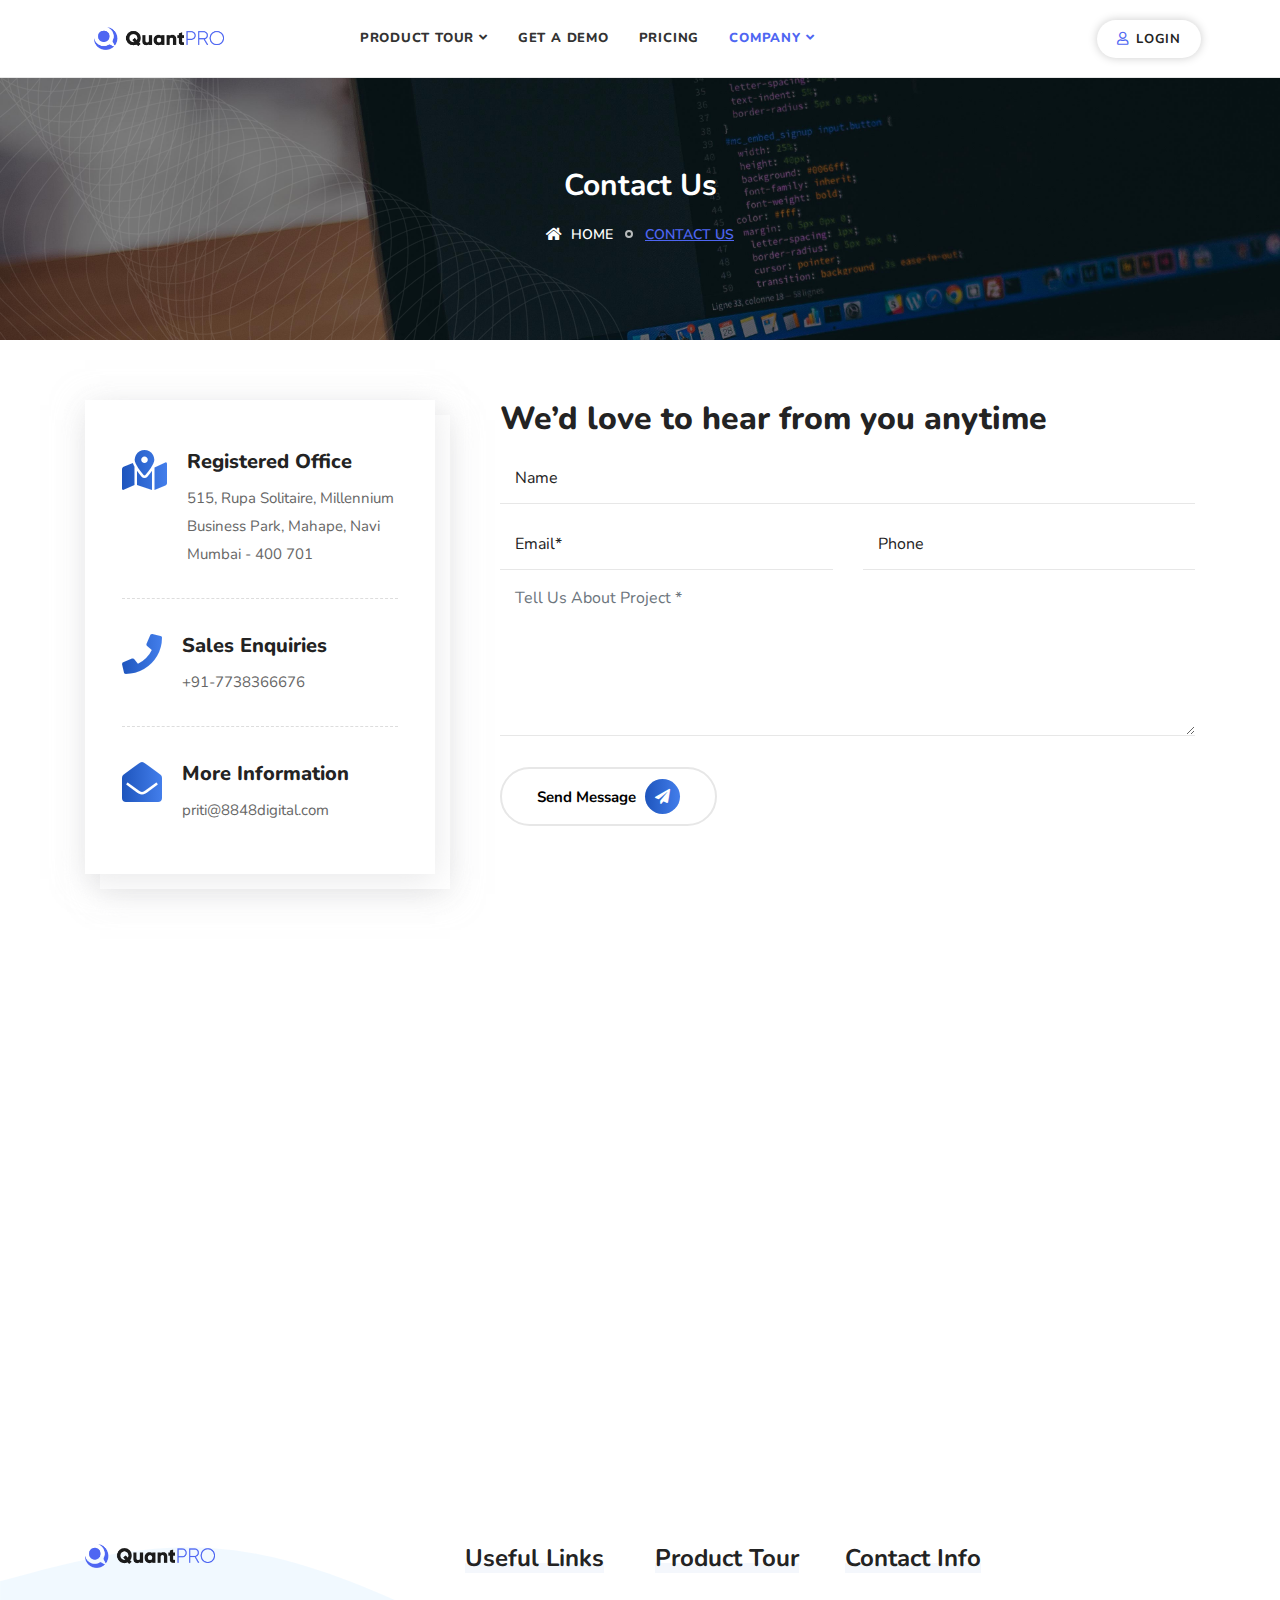
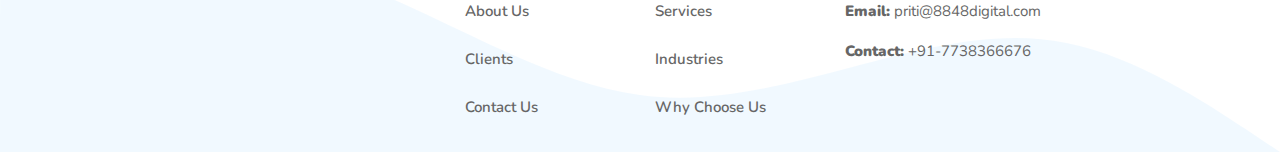
==== commit c3f066cf: "changes" ====
--- a/contact-us.html
+++ b/contact-us.html
@@ -138,7 +138,7 @@
                         </div>
                     </div>
                     <div class="col-lg-8 right-item">
-                        <!-- <h2>We’d love to hear from you anytime</h2>
+                        <h2>We’d love to hear from you anytime</h2>
                         <form action="#" method="POST" class="contact-form">
                             <div class="row">
                                 <div class="col-lg-12">
@@ -179,7 +179,7 @@
                             <div class="col-lg-12 alert-notification">
                                 <div id="message" class="alert-msg"></div>
                             </div>
-                        </form> -->
+                        </form>
                     </div>
                 </div>
             </div>
--- a/assets/css/style.css
+++ b/assets/css/style.css
@@ -9,6 +9,30 @@
   height: 100%;
   position: relative;
   overflow: visible;
+}
+
+.logo-items{
+  display: flex;
+  flex-wrap: wrap;
+  width:100%
+}
+.logo-items .slide{
+  flex: 0 25%;
+  
+}
+.company-logo-title{
+  font-size: 20px;
+  text-align: center;
+  font-weight: 700;
+}
+.demo-wrapper .text{
+  font-size: 43px;
+  font-weight: 300;
+  margin-bottom: 20px;
+}
+.text-summary{
+  border-bottom: 1px solid black;
+  line-height: 1.6em;
 }
 
 body {
@@ -4234,10 +4258,6 @@
 .clients-area .info a {
   margin-top: 15px;
 }
-
-/* ============================================================== 
-     # Testimonials 
-=================================================================== */
 
 .testimonials-area.default-padding {
   padding-bottom: 85px;
@@ -6051,6 +6071,7 @@
 .contact-area form input, .contact-area form textarea, .contact-area form select {
   border: none;
   border-bottom: 1px solid #e7e7e7;
+  background: none;
   border-radius: inherit;
   box-shadow: inherit;
   padding: 0px 15px;
@@ -6066,7 +6087,7 @@
 
 .contact-area form button {
   border: none;
-  background: #ffffff;
+  background: #ffffff00;
   display: inline-block;
   padding: 10px 35px;
   text-transform: capitalize;
